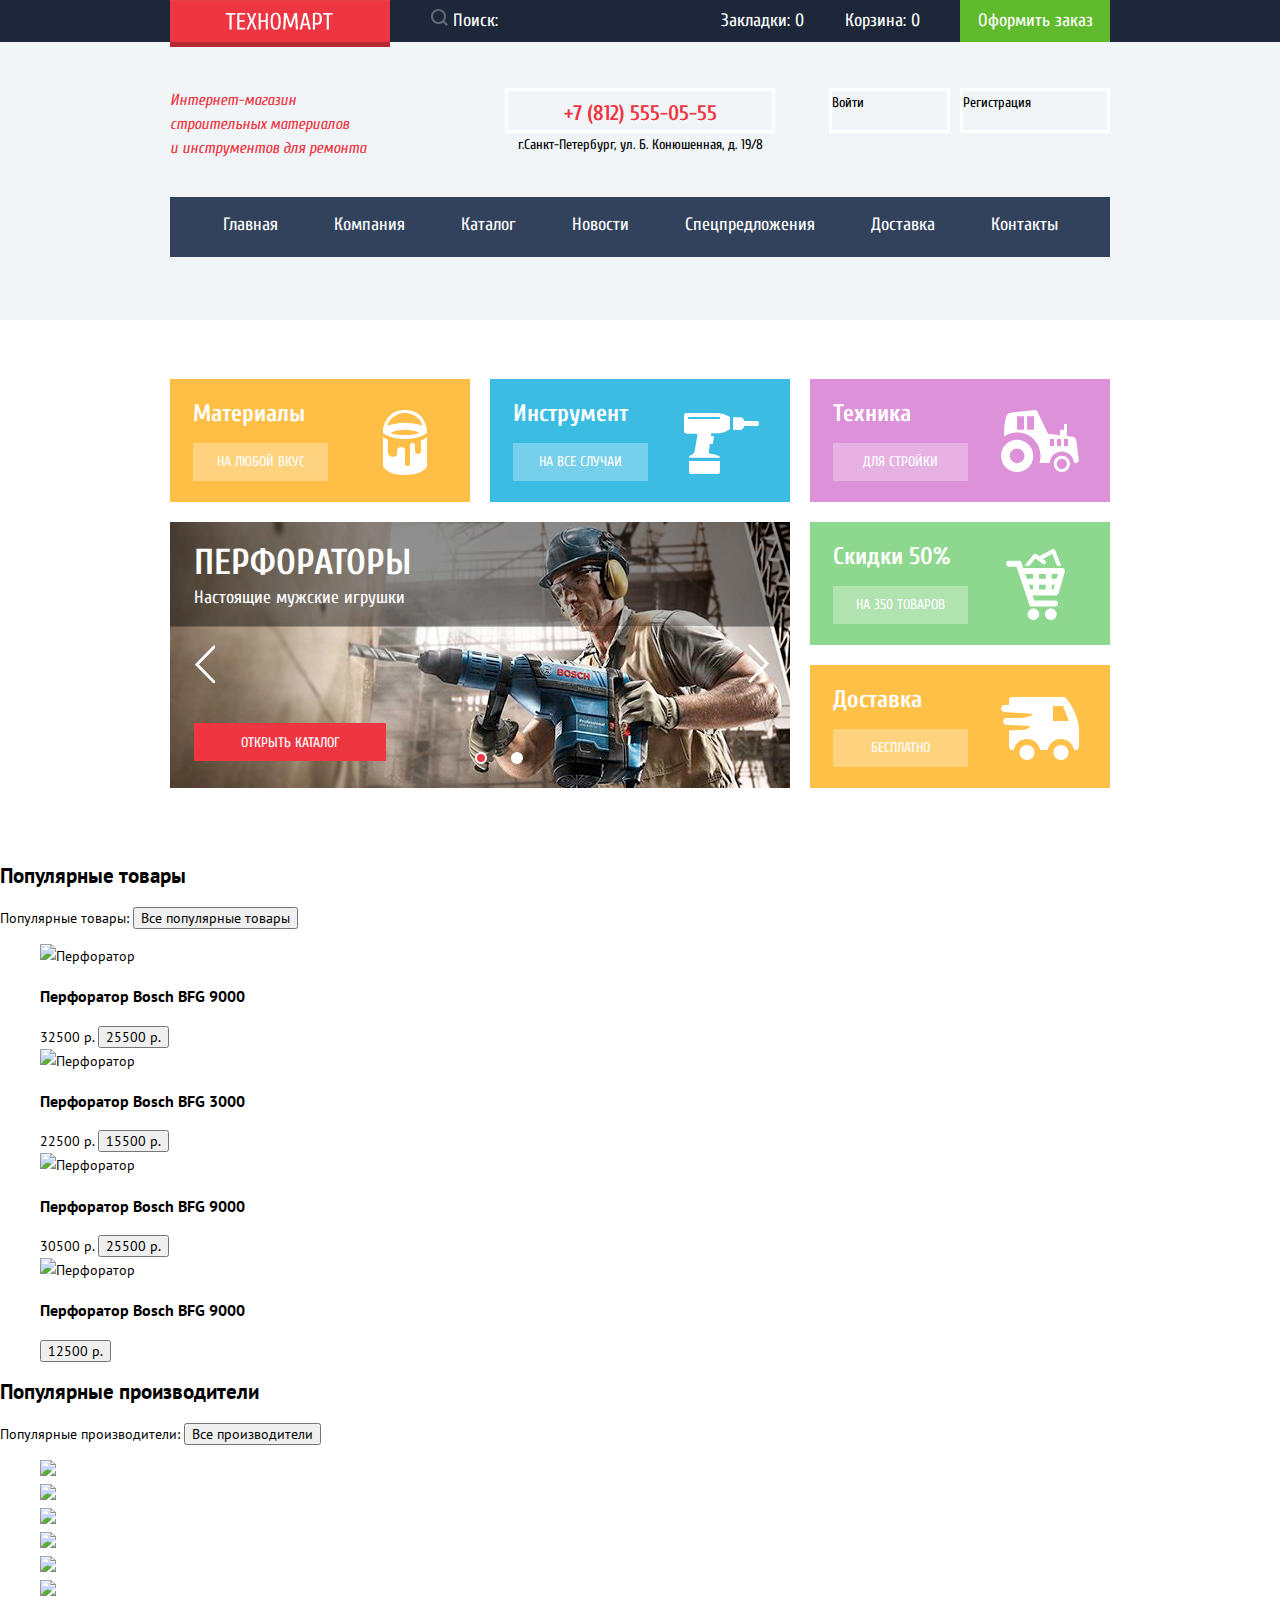
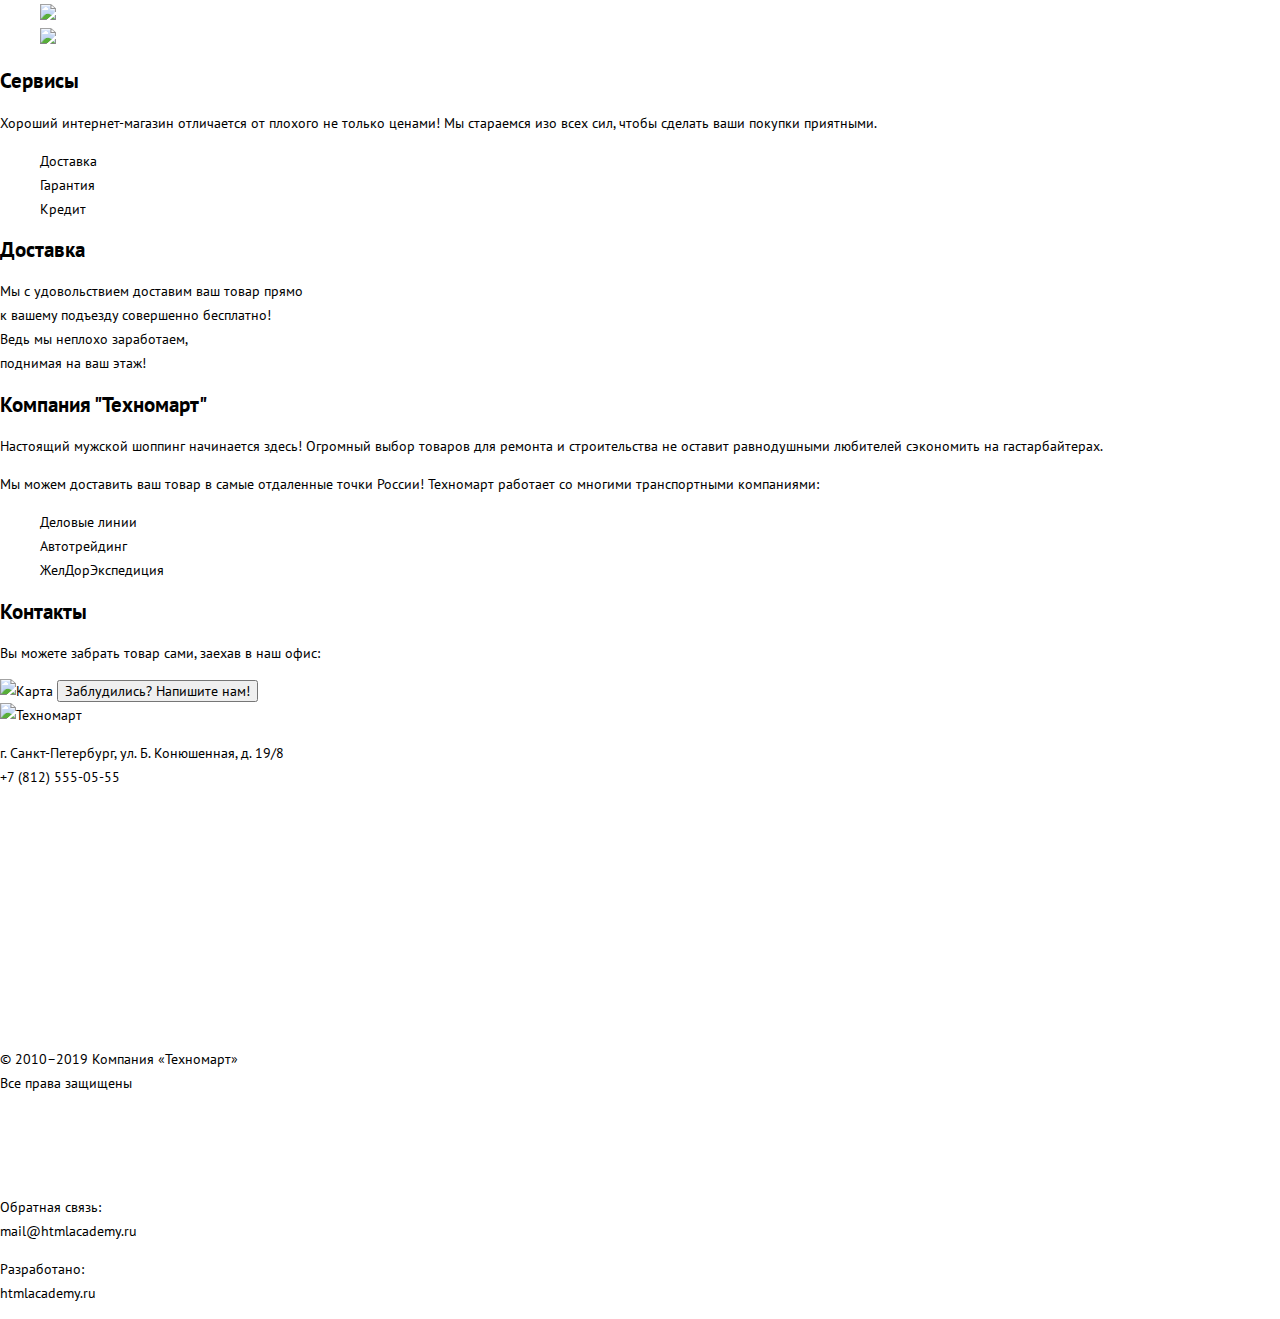
==== index.html @ 679feede "Header + categories prefinished" ====
<!DOCTYPE html>
<html lang="ru">
  <head>
    <meta charset="utf-8">
    <title>HTML Academy: Техномарт</title>
    <link rel="stylesheet"
    href="https://fonts.googleapis.com/css2?family=Cuprum:ital,wght@0,400;0,700;1,400;1,700&display=swap">
  <link rel="stylesheet"
    href="https://fonts.googleapis.com/css2?family=PT+Sans:ital,wght@0,400;0,700;1,400;1,700&display=swap">
    <link rel="stylesheet" href="css/normalize.css">
    <link rel="stylesheet" href="css/style.css">
  </head>
  <body class="page-body">
    <header class="main-header">
      <section class="main-menu">
        <div class="main-menu__content-wrapper">
          <h1 class="visually-hidden">Верхнее меню</h1>
          <a href="#" class="main-menu__logo">
            <img src="img/technomart-logo.png" alt="Логотип Техномарт" width="220">
          </a>
          <form class="main-menu__form">
            <label>
              Поиск:
              <input class="main-menu__search" type="search">
            </label>
          </form>
          <a class="main-menu__bookmarks" href="#">
            Закладки: 0
          </a>
          <a href="#">
            Корзина: 0
          </a>
          <a class="main-menu__order">Оформить заказ</a>
        </div>
      </section>
      <div class="main-header__main-part-container">
        <h1 class="main-header__title">
          Интернет-магазин<br> строительных материалов<br> и инструментов для ремонта
        </h1>
        <div class="main-header__contacts">
          <p class="main-header__tel">
            <span class="main-header__tel-span">+7 (812) 555-05-55</span>
          </p>
          <span class="main-header__adress">
            г.Санкт-Петербург, ул. Б. Конюшенная, д. 19/8
          </span>
        </div>
        <div class="main-header__buttons-container">
          <a class="main-header__login" href="login.ru">Войти</a>
          <a class="main-header__registration" href="registration.ru">Регистрация</a>
        </div>
        <nav class="main-nav">
          <ul class="main-nav__list">
            <li class="main-nav__item">
              <a class="main-nav__link" href="">Главная</a>
            </li>
            <li class="main-nav__item">
              <a class="main-nav__link" href="">Компания</a>
            </li>
            <li class="main-nav__item">
              <a class="main-nav__link" href="">Каталог</a>
            </li>
            <li class="main-nav__item">
              <a class="main-nav__link" href="">Новости</a>
            </li>
            <li class="main-nav__item">
              <a class="main-nav__link" href="">Спецпредложения</a>
            </li>
            <li class="main-nav__item">
              <a class="main-nav__link" href="">Доставка</a>
            </li>
            <li class="main-nav__item">
              <a class="main-nav__link" href="">Контакты</a>
            </li>
          </ul>
        </nav>
      </div>
    </header>

    <main class="page-main">
      <section class="categories">
        <h1 class="visually-hidden">
          Категории продуктов
        </h1>
        <ul class="categories__list">
          <li class="categories__item">
            <span class="categories__type">Материалы</span>
            <a class="categories__link categories__link-1" href="Материалы"><span class="categories__promo-text">На любой вкус</span></a>
          </li>
          <li class="categories__item">
            <span class="categories__type">Инструмент</span>
            <a class="categories__link" href="Материалы">На все случаи</a>
          </li>
          <li class="categories__item">
            <span class="categories__type">Техника</span>
            <a class="categories__link" href="Материалы">для стройки</a>
          </li>
          <li class="categories__item">
            <span class="categories__type">Скидки 50%</span>
            <a class="categories__link" href="Материалы">На 350 товаров</a>
          </li>
          <li class="categories__item">
            <span class="categories__type">Доставка</span>
            <a class="categories__link" href="Материалы">Бесплатно</a>
          </li>
          <li class="categories__slider">
            <input type="radio" name="slides" id="slider1" checked>
            <input type="radio" name="slides" id="slider2">
            <div class="categories__slider-container">
              <div class="categories__slide categories__first-slide">
                <div class="categories__slider-top-wrapper">
                  <h3 class="categories__slider-title">Перфораторы</h3>
                  <span class="categories__slider-description">Настоящие мужские игрушки</span>
                </div>
                <a class="categories__slider-btn" href="catalog.html">Открыть каталог</a>
              </div>
              <div class="categories__slide categories__second-slide">
                <div class="categories__slider-top-wrapper">
                  <h3 class="categories__slider-title">Дрели</h3>
                  <span class="categories__slider-description">Соседям на радость</span>
                </div>
                <a class="categories__slider-btn" href="catalog.html"><span class="categories__slider-btn-text">Открыть каталог</span></a>
              </div>
            </div>

            <div class="categories__slider-control">
              <label for="slider1" class="slider-label"></label>
              <label for="slider2" class="slider-label"></label>
            </div>
            <div class="categories__slider-arrow-next">
              <label for="slider1" class="arrow-right"></label>
              <label for="slider2" class="arrow-right"></label>
            </div>
            <div class="categories__slider-arrow-prev">
              <label for="slider1" class="arrow-left"></label>
              <label for="slider2" class="arrow-left"></label>
            </div>
          </li>
        </ul>
      </section>
      <section class="">
        <h2>Популярные товары</h2>
        <div>
          <span>Популярные товары:</span>
          <button>
            Все популярные товары
          </button>
        </div>
        <ul>
          <li>
            <img src="Перфоратор" alt="Перфоратор" width="184" height="164">
            <h3>Перфоратор Bosch BFG 9000</h3>
            <span>32500 р.</span>
            <button>25500 р.</button>
          </li>
          <li>
            <img src="Перфоратор" alt="Перфоратор" width="184" height="164">
            <h3>Перфоратор Bosch BFG 3000</h3>
            <span>22500 р.</span>
            <button>15500 р.</button>
          </li>
          <li>
            <img src="Перфоратор" alt="Перфоратор" width="184" height="164">
            <h3>Перфоратор Bosch BFG 9000</h3>
            <span>30500 р.</span>
            <button>25500 р.</button>
          </li>
          <li>
            <img src="Перфоратор" alt="Перфоратор" width="184" height="164">
            <h3>Перфоратор Bosch BFG 9000</h3>
            <button>12500 р.</button>
          </li>
        </ul>
      </section>

      <section>
        <h2>Популярные производители</h2>
        <div>
          <span>Популярные производители:</span>
          <button>
            Все производители
          </button>
        </div>
        <ul>
          <li>
            <a href=""><img src="" alt="Бош"></a>
          </li>
          <li>
            <a href=""><img src="" alt="Макита"></a>
          </li>
          <li>
            <a href=""><img src="" alt="ДеВольт"></a>
          </li>
          <li>
            <a href=""><img src="" alt="Интерскол"></a>
          </li>
          <li>
            <a href=""><img src="" alt="Хитачи"></a>
          </li>
          <li>
            <a href=""><img src="" alt="ЭлДжи"></a>
          </li>
          <li>
            <a href=""><img src="" alt="АЕГ"></a>
          </li>
          <li>
            <a href=""><img src="" alt="Метабо"></a>
          </li>
        </ul>
      </section>

      <section>
        <div>
          <h2>Сервисы</h2>
          <p>
            Хороший интернет-магазин отличается от плохого не только ценами! Мы стараемся изо всех сил, чтобы сделать ваши покупки приятными.
          </p>
          <ul>
            <li>
              Доставка
            </li>
            <li>
              Гарантия
            </li>
            <li>
            Кредит
            </li>
          </ul>
        <div>
        <div>
          <h2>Доставка</h2>
          <p>
            Мы с удовольствием доставим ваш товар прямо<br>
            к вашему подъезду совершенно бесплатно!<br>
            Ведь мы неплохо заработаем,<br>
            поднимая на ваш этаж!
          </p>
        </div>
      </section>
      <section>
        <div>
          <h2>
            Компания "Техномарт"
          </h2>
          <p>
            Настоящий мужской шоппинг начинается здесь! Огромный выбор товаров для ремонта и строительства не оставит равнодушными любителей сэкономить на гастарбайтерах.
          </p>
          <p>
            Мы можем доставить ваш товар в самые отдаленные точки России! Техномарт работает со многими транспортными компаниями:
          </p>
          <ul>
            <li>
              Деловые линии
            </li>
            <li>
              Автотрейдинг
            </li>
            <li>
              ЖелДорЭкспедиция
            </li>
          </ul>
        </div>
        <div>
          <h2>Контакты</h2>
          <p>Вы можете забрать товар сами, заехав в наш офис:</p>
          <img src="" alt="Карта">
          <button type="button">Заблудились? Напишите нам!</button>
        </div>
      </section>

    </main>

    <footer>
      <img src="" alt="Техномарт">
      <p>
        г. Санкт-Петербург, ул. Б. Конюшенная, д. 19/8<br>
        +7 (812) 555-05-55
      </p>
      <ul>
        <li>
         <a href="">Компания</a>
        </li>
        <li>
          <a href="">Новости</a>
         </li>
         <li>
          <a href="">Каталог</a>
         </li>
         <li>
          <a href="">Доставка</a>
         </li>
         <li>
          <a href="">Контакты</a>
         </li>
      </ul>
      <ul>
        <li>
          <a href="">Материалы</a>
        </li>
        <li>
          <a href="">Техника</a>
        </li>
        <li>
          <a href="">Инструмент</a>
        </li>
        <li>
          <a href="">Спецпредложения</a>
        </li>
      </ul>
      <p>
        © 2010–2019 Компания «Техномарт»<br>
        Все права защищены
      </p>
      <ul>
        <li>
          <a href="">ВК</a>
        </li>
        <li>
          <a href="">ФБ</a>
        </li>
        <li>
          <a href="">Инст</a>
        </li>
      </ul>
      <p>
        Обратная связь:<br>
        <span>mail@htmlacademy.ru</span>
      </p>
      <p>
        Разработано:<br>
        <span>htmlacademy.ru</span>
      </p>
    </footer>

  </body>
</html>
---- css/style.css ----
/*Variables*/
:root {
--darkblue: #293449;
--blue: #32425C;
--darken-blue: #1D2739;
--special-blue: #3BBCE3;
--special-purple: #DC91D8;

--basic-green: #63A63E;
--lighten-green: #5FBB2D;
--special-green: #8ED78F;
--success: #5FBB2D;

--basic-red: #EE3643;
--error: #BA2732;

--basic-yellow: #FFBF47;
--special-yellow: #FFC047;
--white: #ffffff;
--black: #000000;

--basic-background: #F1F5F7;

}

/*Global*/
body {
  min-width: 940px;
  margin: 0;
  padding: 0;
  font-family: "PT Sans", "Cuprum", Arial, sans-serif;
  font-size: 14px;
  line-height: 24px;
  font-weight: 400;
  color: var(--basic-black);
  background-color: var(--white);
  background-position: top center;
  background-repeat: no-repeat;
}

a {
  text-decoration: none;
  color: var(--white);
}

img {
  max-width: 100%;
  height: auto;
}

li {
  list-style: none;
}

.visually-hidden {
  position: absolute;
  clip: rect(0 0 0 0);
  width: 1px;
  height: 1px;
  margin: -1px;
  }

/* Сетка*/

.main-header {
  height: 320px;
  box-sizing: border-box;
  background-color: var(--basic-background);
  font-family: Cuprum, Arial, sans-serif;
}

.main-menu {
  display:flex;
  flex-direction: row;
  background-color: var(--darken-blue);
  color: var(--white);
  height: 42px;
  line-height: 42px;
  font-weight: normal;
  font-size: 18px;
}

.main-menu__content-wrapper {
  width: 940px;
  margin-left: auto;
  margin-right: auto;
  display: flex;
  flex-direction: row;
  justify-content: space-between;
  outline: #BA2732;
}

.main-menu__search {
  background: none;
  border: none;
  color: var(--white);
}

.main-menu__form:before {
  content: "";
  display: inline-block;
  width: 17px;
  height: 17px;
  background-image: url(../img/search-icon.svg);
  opacity: 30%;

}

.main-menu__order {
  width: 150px;
  box-sizing: border-box;
  background-color: var(--lighten-green);
  text-align: center;
}

.main-header__main-part-container {
  width: 940px;
  margin: 0 auto;
  padding-top: 46px;
  padding-bottom: 60px;
  position: relative;

}

.main-header__title {
  position: absolute;
  margin: 0;
  color: var(--basic-red);
  font-style: italic;
  font-size: 16px;
  font-weight: normal;
}

.main-header__contacts {
  width: 270px;
  margin: 0 auto;
  text-align: center;

}

.main-header__tel {
  border: 3px solid var(--white);
  box-sizing: border-box;
  width: 270px;
  height: 45px;
  margin: 0;
  color: var(--basic-red);
  font-weight: 700;
  line-height: 45px;
  font-size: 21px;

}

.main-header__adress {
  font-size: 14px;
  line-height: 24px;

}

.main-header__buttons-container {
  position: absolute;
  top: 46px;
  right: 0px;
  display: grid;
  gap: 10px;
  grid-template-columns: 121px 150px;
}

.main-header__login {
  width: 121px;
  height: 45px;
  border: 3px solid var(--white);
  box-sizing: border-box;

  color: var(--black);
}

.main-header__registration {
  width: 150px;
  height: 45px;
  box-sizing: border-box;

  color: var(--black);
  border: 3px solid var(--white);
}

.main-nav {
  height: 60px;
  width: 940px;
  margin-top: 40px;
  box-sizing: border-box;
  background-color: var(--blue);
  padding-left: 53px;
  padding-right: 53px;
  padding-top: 16px;
}

.main-nav__list {
  width: 834px;
  display: grid;
  grid-template-columns: repeat(7, 1fr);
  gap: 56px;
  padding: 0;
  margin: 0;
}

.main-nav__item {
  padding: 0;
  margin: 0;
}

.main-nav__link {
  font-size: 18px;
  line-height: 24px;
  padding: 0;
  margin: 0;
}

.categories {
  margin: 0;
  padding-top: 59px;
  padding-bottom: 59px;
  padding-left: 0;
}

.categories__list {
  width: 940px;
  margin:0 auto;
  padding-left: 0;
  display: grid;
  grid-template-columns: 300px 300px 300px;
  grid-template-rows: 123px 123px 123px;
  gap: 20px;
  font-family: Cuprum;
  color: var(--white);
}

.categories__item {
  width: 300px;
  height: 123px;
  background-color: #63A63E;
  position: relative;
}

.categories__item:first-child {
  background-color: var(--basic-yellow);
}

.categories__item:first-child::before {
  content: url(../img/icon-1.svg);
  position: absolute;
  right: 43px;
  top: 31px;
}

.categories__item:nth-child(2) {
  background-color: var(--special-blue);
}

.categories__item:nth-child(2)::before {
  content: url(../img/icon-2.svg);
  position: absolute;
  right: 31px;
  top: 34px;
}

.categories__item:nth-child(3) {
  background-color: var(--special-purple);
}

.categories__item:nth-child(3)::before {
  content: url(../img/icon-3.svg);
  position: absolute;
  right: 31px;
  top: 31px;
}

.categories__item:nth-child(4) {
  background-color: var(--special-green);
}

.categories__item:nth-child(4)::before {
  content: url(../img/icon-4.svg);
  position: absolute;
  right: 45px;
  top: 26px;
}

.categories__item:nth-child(5) {
  background-color: var(--special-yellow);
}

.categories__item:nth-child(5)::before {
  content: url(../img/icon-5.svg);
  position: absolute;
  right: 31px;
  top: 32px;
}

.categories__type {
  position: absolute;
  top: 20px;
  left: 23px;
  font-weight: 700;
  line-height: 30px;
  font-size: 24px;
}


.categories__link {
  width: 135px;
  height: 38px;
  position: absolute;
  top: 64px;
  left: 23px;
  box-sizing: border-box;
  padding-top: 10px;
  text-transform: uppercase;
  line-height: 18px;
  font-size: 14px;
  text-align: center;
  background-color: rgba(255, 255, 255, 0.3);

}

.categories__slider {
  grid-row: 2 / 4;
  grid-column: 1 / 3;
  position: relative;
}

.categories__slider-container {
  height: 100%;
  position: relative;
}

.categories__slider input {
  display: none;
}

.categories__slide {
  position: absolute;
  width: 100%;
  height: 100%;
  z-index: 0;
  display: none;
}

.categories__first-slide {
  background-image: url('../img/perforator-bg.jpg');
  height: 100%;
}

.categories__second-slide {
  background-image: url('../img/drill-bg.jpg');
}

.categories__slider-top-wrapper {
  background-color: rgba(0, 0, 0, 0.25);
  box-sizing: border-box;
  padding-top: 23px;
  padding-left: 24px;
  height: 104px;
}

.categories__slider-title {
  line-height: 36px;
  font-size: 36px;
  margin: 0 0 5px 0;
  text-transform: uppercase;
}

.categories__slider-description {
  line-height: 24px;
  font-size: 18px;
}

.categories__slider-btn {
  display: block;
  box-sizing: border-box;
  margin-top: 97px;
  margin-left:24px;
  width: 192px;
  height: 38px;
  background-color: var(--basic-red);
  padding-top: 11px;
  text-transform: uppercase;
  line-height: 18px;
  font-size: 14px;
  text-align: center;
}



/* Делаю переключатель слайдера */
.categories__slider-arrow-next {
  width: 21px;
  height: 39px;
  position: absolute;
  right: 21px;
  bottom: 105px;
}

.arrow-right {
  position: absolute;
  width: 21px;
  height: 39px;
  background-image: url('../img/Shaperight.svg');
  display: none;
}




.categories__slider-arrow-prev {
  width: 21px;
  height: 39px;
  position: absolute;
  left: 24px;
  bottom: 105px;
}

.arrow-left {
  position: absolute;
  width: 21px;
  height: 39px;
  background-image: url('../img/Shapeleft.svg');
  display: none;
}

.categories__slider-control {
  position: absolute;
  top: 220px;
  left: 295px;
}

.slider-label {
  cursor: pointer;
  display: inline-block;
  height: 8px;
  margin: 10px;
  position: relative;
  width: 8px;
  border-radius: 50%;
  border: 2px solid white;
  background: var(--white);
}

#slider1:checked ~ .categories__slider-arrow-next label:nth-of-type(2),
#slider2:checked ~ .categories__slider-arrow-next label:nth-of-type(1) {
  display: block;
}

#slider1:checked ~ .categories__slider-arrow-prev label:nth-of-type(2),
#slider2:checked ~ .categories__slider-arrow-prev label:nth-of-type(1) {
  display: block;
}

#slider1:checked ~ .categories__slider-container .categories__slide:nth-of-type(1),
#slider2:checked ~ .categories__slider-container .categories__slide:nth-of-type(2) {
  display: block;
}

#slider1:checked ~ .categories__slider-control label:nth-of-type(1),
#slider2:checked ~ .categories__slider-control label:nth-of-type(2) {
  background: var(--basic-red);
}
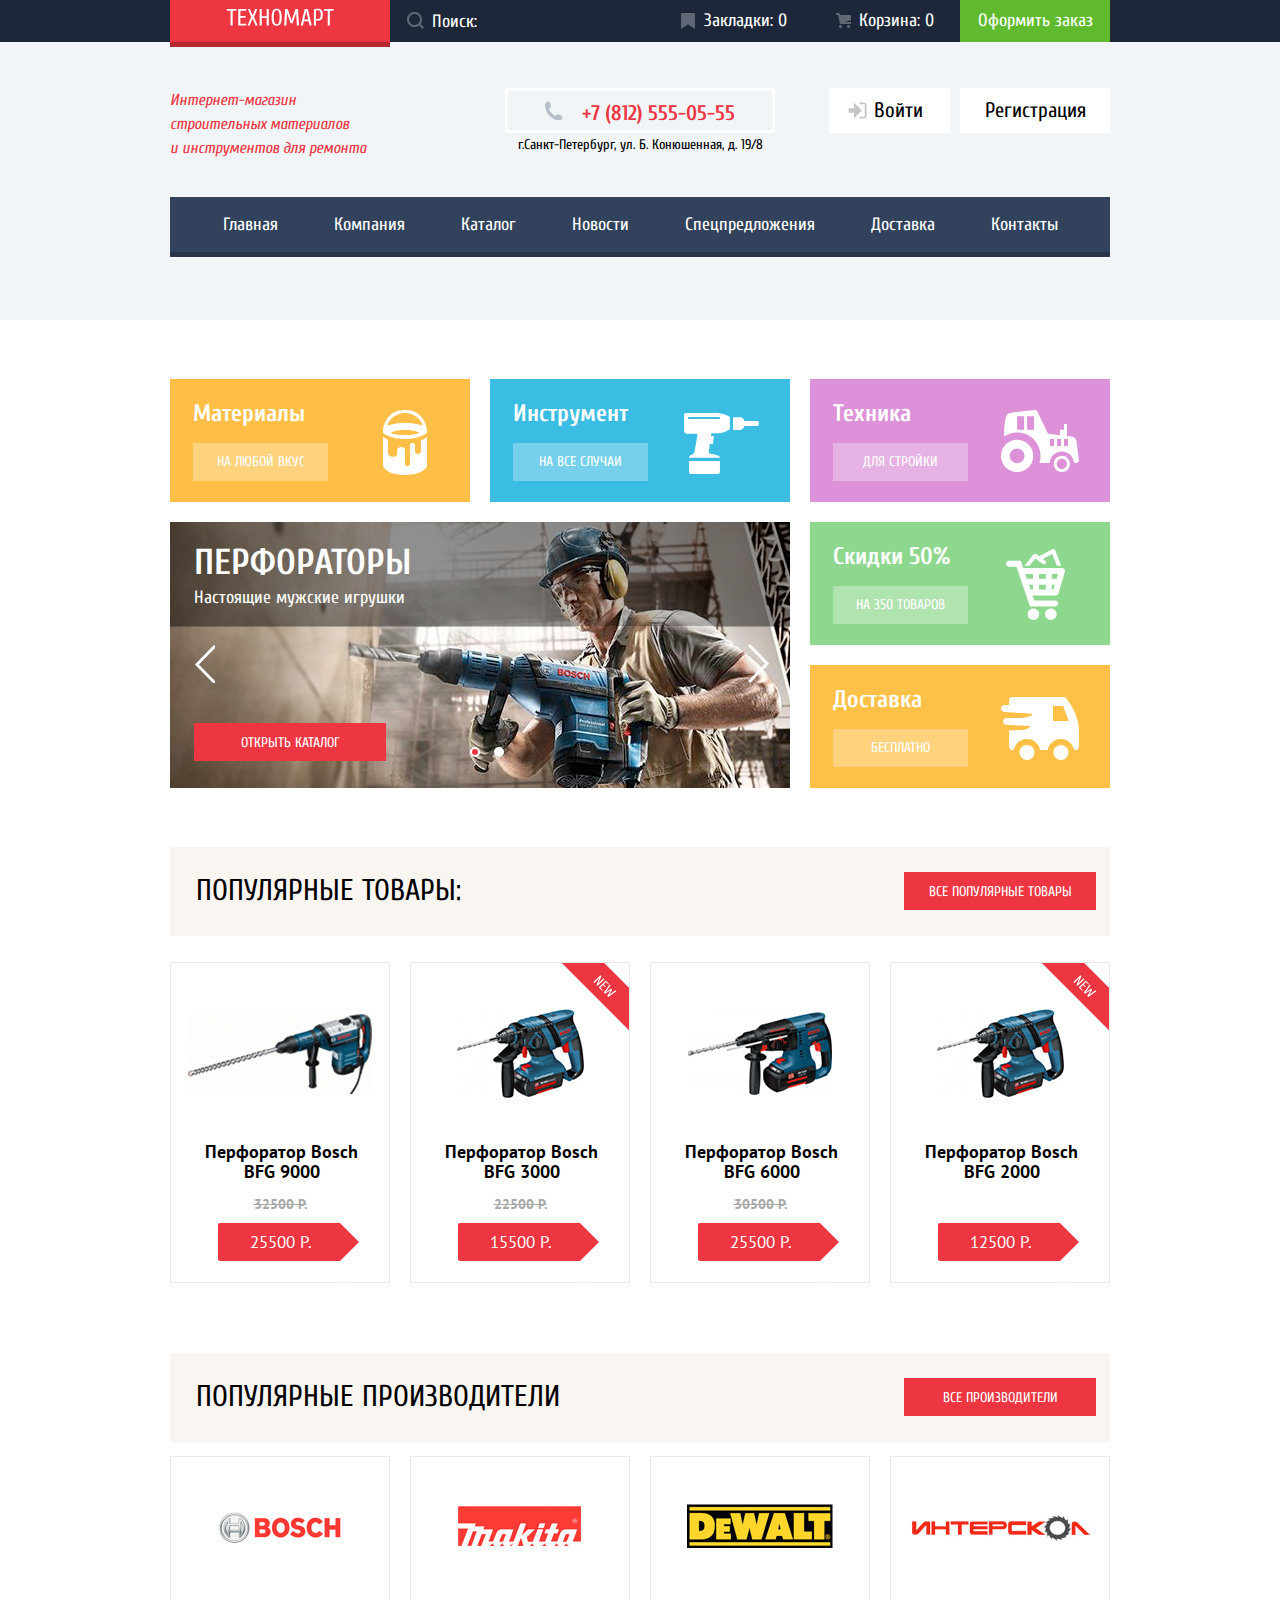
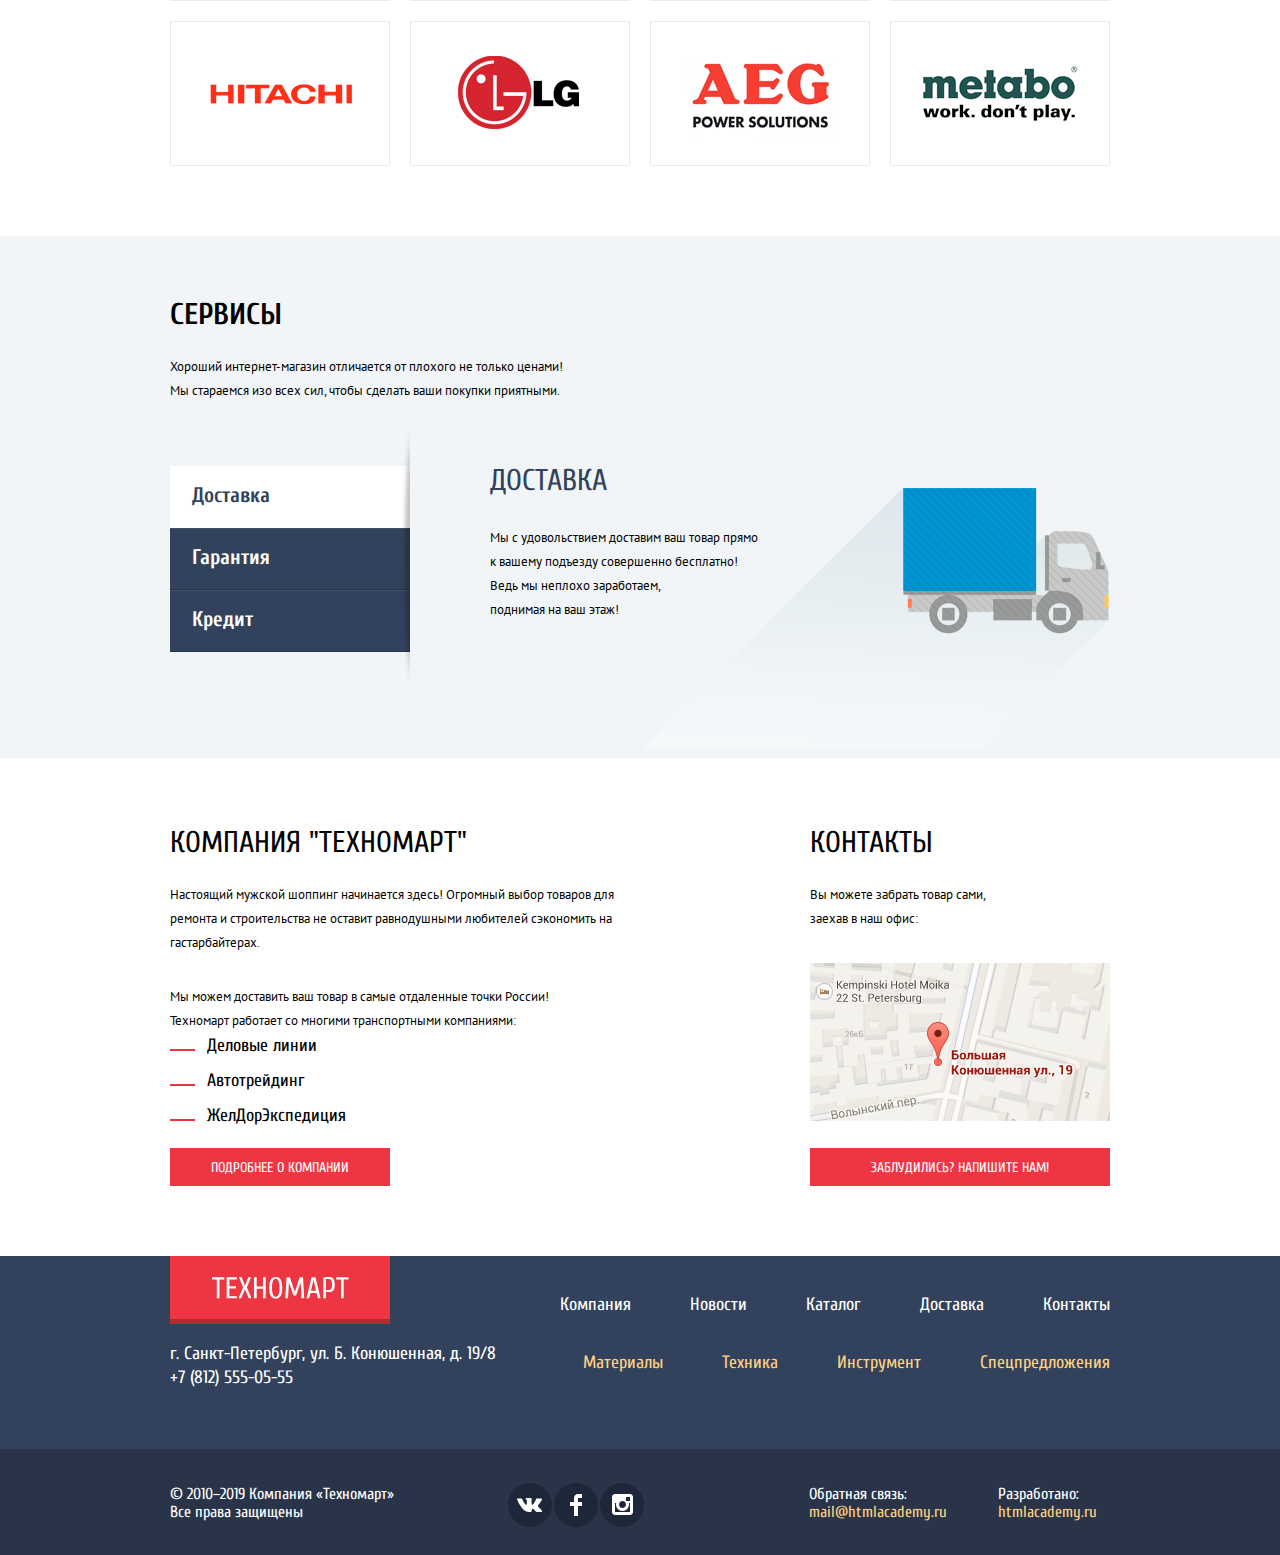
==== commit 2c4fa750: "Закончил первую версию сайт" ====
--- a/index.html
+++ b/index.html
@@ -16,21 +16,21 @@
         <div class="main-menu__content-wrapper">
           <h1 class="visually-hidden">Верхнее меню</h1>
           <a href="#" class="main-menu__logo">
-            <img src="img/technomart-logo.png" alt="Логотип Техномарт" width="220">
+            <img src="img/technomart-logo.svg" alt="Логотип Техномарт" width="108" height="18">
           </a>
           <form class="main-menu__form">
-            <label>
-              Поиск:
-              <input class="main-menu__search" type="search">
-            </label>
+              <input class="main-menu__search" type="search" placeholder="Поиск:">
+              <svg class="main-menu__search-icon" width="17" height="17" viewBox="0 0 17 17" fill="none" xmlns="http://www.w3.org/2000/svg">
+                <path fill-rule="evenodd" clip-rule="evenodd" d="M13.458 12.044L17 15.586L15.586 17L12.044 13.458C10.782 14.421 9.21 15 7.5 15C3.35786 15 0 11.6421 0 7.5C0 3.35786 3.35786 0 7.5 0C11.6421 0 15 3.35786 15 7.5C15.0001 9.14309 14.4581 10.7403 13.458 12.044ZM7.5 2C4.467 2 2 4.467 2 7.5C2.00331 10.5362 4.4638 12.9967 7.5 13C10.532 13 13 10.532 13 7.5C13 4.467 10.532 2 7.5 2Z" fill="currentColor"/>
+              </svg>
           </form>
           <a class="main-menu__bookmarks" href="#">
-            Закладки: 0
-          </a>
-          <a href="#">
-            Корзина: 0
-          </a>
-          <a class="main-menu__order">Оформить заказ</a>
+            Закладки: <span>0</span>
+          </a>
+          <a class="main-menu__cart" href="#">
+            Корзина: <span>0</span>
+          </a>
+          <a class="main-menu__order" href="#"><span>Оформить заказ</span></a>
         </div>
       </section>
       <div class="main-header__main-part-container">
@@ -46,7 +46,15 @@
           </span>
         </div>
         <div class="main-header__buttons-container">
-          <a class="main-header__login" href="login.ru">Войти</a>
+
+
+          <a class="main-header__login" href="login.ru">
+            <svg class="main-header__login-icon" width="20" height="18" viewBox="0 0 20 18" fill="none" xmlns="http://www.w3.org/2000/svg">
+              <path d="M14.1667 9L5.71429 0.5V6.5H0V11.5H5.71429V17.5L14.1667 9Z" fill="currentColor"/>
+              <path d="M16.1771 15.51H11.3895V17.5H16.1771C18.2514 17.5 19.0381 15.69 19.0619 14.474V3.528C19.0381 2.311 18.2514 0.5 16.1771 0.5H11.3895V2.49H16.1771C16.9762 2.49 17.1219 3.171 17.1391 3.547V14.451C17.1229 14.827 16.9762 15.51 16.1771 15.51Z" fill="currentColor"/>
+            </svg>
+            Войти
+          </a>
           <a class="main-header__registration" href="registration.ru">Регистрация</a>
         </div>
         <nav class="main-nav">
@@ -89,19 +97,19 @@
           </li>
           <li class="categories__item">
             <span class="categories__type">Инструмент</span>
-            <a class="categories__link" href="Материалы">На все случаи</a>
+            <a class="categories__link" href="Материалы"><span class="categories__promo-text">На все случаи</span></a>
           </li>
           <li class="categories__item">
             <span class="categories__type">Техника</span>
-            <a class="categories__link" href="Материалы">для стройки</a>
+            <a class="categories__link" href="Материалы"><span class="categories__promo-text">для стройки</span></a>
           </li>
           <li class="categories__item">
             <span class="categories__type">Скидки 50%</span>
-            <a class="categories__link" href="Материалы">На 350 товаров</a>
+            <a class="categories__link" href="Материалы"><span class="categories__promo-text">На 350 товаров</span></a>
           </li>
           <li class="categories__item">
             <span class="categories__type">Доставка</span>
-            <a class="categories__link" href="Материалы">Бесплатно</a>
+            <a class="categories__link" href="Материалы"><span class="categories__promo-text">Бесплатно</span></a>
           </li>
           <li class="categories__slider">
             <input type="radio" name="slides" id="slider1" checked>
@@ -112,14 +120,14 @@
                   <h3 class="categories__slider-title">Перфораторы</h3>
                   <span class="categories__slider-description">Настоящие мужские игрушки</span>
                 </div>
-                <a class="categories__slider-btn" href="catalog.html">Открыть каталог</a>
+                <a class="categories__slider-btn link-button" href="catalog.html">Открыть каталог</a>
               </div>
               <div class="categories__slide categories__second-slide">
                 <div class="categories__slider-top-wrapper">
                   <h3 class="categories__slider-title">Дрели</h3>
                   <span class="categories__slider-description">Соседям на радость</span>
                 </div>
-                <a class="categories__slider-btn" href="catalog.html"><span class="categories__slider-btn-text">Открыть каталог</span></a>
+                <a class="categories__slider-btn link-button" href="catalog.html"><span class="categories__slider-btn-text">Открыть каталог</span></a>
               </div>
             </div>
 
@@ -138,199 +146,329 @@
           </li>
         </ul>
       </section>
-      <section class="">
-        <h2>Популярные товары</h2>
-        <div>
-          <span>Популярные товары:</span>
-          <button>
-            Все популярные товары
-          </button>
-        </div>
-        <ul>
-          <li>
-            <img src="Перфоратор" alt="Перфоратор" width="184" height="164">
-            <h3>Перфоратор Bosch BFG 9000</h3>
-            <span>32500 р.</span>
-            <button>25500 р.</button>
-          </li>
-          <li>
-            <img src="Перфоратор" alt="Перфоратор" width="184" height="164">
-            <h3>Перфоратор Bosch BFG 3000</h3>
-            <span>22500 р.</span>
-            <button>15500 р.</button>
-          </li>
-          <li>
-            <img src="Перфоратор" alt="Перфоратор" width="184" height="164">
-            <h3>Перфоратор Bosch BFG 9000</h3>
-            <span>30500 р.</span>
-            <button>25500 р.</button>
-          </li>
-          <li>
-            <img src="Перфоратор" alt="Перфоратор" width="184" height="164">
-            <h3>Перфоратор Bosch BFG 9000</h3>
-            <button>12500 р.</button>
+      <section class="goods popular">
+        <div class="goods__title popular__title">
+          <h2 class="goods__title-description popular__title-description">Популярные товары:</h2>
+          <a class="goods__link popular__link link-button" href="#">
+            <span>Все популярные товары</span>
+          </a>
+        </div>
+        <ul class="goods__list">
+          <li class="product-card">
+            <div class="product-card__image-container">
+              <img class="product-card__image" src="img/Objectbosch bfg9000.png" alt="Перфоратор" width="184" height="164">
+            </div>
+            <div class="product-card__buttons">
+              <ul class="product-card__buttons-list">
+                <li class="product-card__button-purchase">
+                  <a class="product-card__button-link" href=""><span>Купить</span></a>
+                </li>
+                <li class="product-card__button-mark">
+                  <a class="product-card__button-link" href=""><span>В закладки</span></a>
+                </li>
+              </ul>
+            </div>
+            <h3 class="product-card__title">Перфоратор Bosch<br> BFG 9000</h3>
+            <p class="product-card__old-price">32500 р.</p>
+            <a class="product-card__link" href="#">25500 р.</a>
+          </li>
+          <li class="product-card product-card--new">
+            <div class="product-card__image-container">
+              <img class="product-card__image" src="img/ObjectBFG3000.png" alt="Перфоратор" width="127" height="112">
+            </div>
+            <div class="product-card__buttons">
+              <ul class="product-card__buttons-list">
+                <li class="product-card__button-purchase">
+                  <a class="product-card__button-link" href=""><span>Купить</span></a>
+                </li>
+                <li class="product-card__button-mark">
+                  <a class="product-card__button-link" href=""><span>В закладки</span></a>
+                </li>
+              </ul>
+            </div>
+            <h3 class="product-card__title">Перфоратор Bosch<br> BFG 3000</h3>
+            <p class="product-card__old-price">22500 р.</p>
+            <a class="product-card__link" href="#">15500 р.</a>
+          </li>
+          <li class="product-card">
+            <div class="product-card__image-container">
+              <img class="product-card__image" src="img/ObjectBFG6000.png" alt="Перфоратор" width="144" height="128">
+            </div>
+            <div class="product-card__buttons">
+              <ul class="product-card__buttons-list">
+                <li class="product-card__button-purchase">
+                  <a class="product-card__button-link" href=""><span>Купить</span></a>
+                </li>
+                <li class="product-card__button-mark">
+                  <a class="product-card__button-link" href=""><span>В закладки</span></a>
+                </li>
+              </ul>
+            </div>
+            <h3 class="product-card__title">Перфоратор Bosch<br> BFG 6000</h3>
+            <p class="product-card__old-price">30500 р.</p>
+            <a class="product-card__link" href="#">25500 р.</a>
+          </li>
+          <li class="product-card product-card--new">
+            <div class="product-card__image-container">
+              <img class="product-card__image" src="img/ObjectBFG2000.png" alt="Перфоратор" width="127" height="112">
+            </div>
+            <div class="product-card__buttons">
+              <ul class="product-card__buttons-list">
+                <li class="product-card__button-purchase">
+                  <a class="product-card__button-link" href=""><span>Купить</span></a>
+                </li>
+                <li class="product-card__button-mark">
+                  <a class="product-card__button-link" href=""><span>В закладки</span></a>
+                </li>
+              </ul>
+            </div>
+            <h3 class="product-card__title">Перфоратор Bosch<br> BFG 2000</h3>
+            <a class="product-card__link" href="#">12500 р.</a>
           </li>
         </ul>
       </section>
 
-      <section>
-        <h2>Популярные производители</h2>
-        <div>
-          <span>Популярные производители:</span>
-          <button>
+      <section class="popular producer">
+        <div class="popular__title producer__title">
+          <h2 class="popular__title-description producer__title-description">Популярные производители</h2>
+          <a class="link-button popular__link producer__title-link">
             Все производители
-          </button>
-        </div>
-        <ul>
-          <li>
-            <a href=""><img src="" alt="Бош"></a>
-          </li>
-          <li>
-            <a href=""><img src="" alt="Макита"></a>
-          </li>
-          <li>
-            <a href=""><img src="" alt="ДеВольт"></a>
-          </li>
-          <li>
-            <a href=""><img src="" alt="Интерскол"></a>
-          </li>
-          <li>
-            <a href=""><img src="" alt="Хитачи"></a>
-          </li>
-          <li>
-            <a href=""><img src="" alt="ЭлДжи"></a>
-          </li>
-          <li>
-            <a href=""><img src="" alt="АЕГ"></a>
-          </li>
-          <li>
-            <a href=""><img src="" alt="Метабо"></a>
+          </a>
+        </div>
+        <ul class="producer__list">
+          <li class="producer__item">
+            <a href=""><img src="img/BOSCH-logo.png" width="220" height="145" alt="Бош"></a>
+          </li>
+          <li class="producer__item">
+            <a href=""><img src="img/makita-logo.png" alt="Макита"></a>
+          </li>
+          <li class="producer__item">
+            <a href=""><img src="img/dewalt-logo.png" alt="ДеВольт"></a>
+          </li>
+          <li class="producer__item">
+            <a href=""><img src="img/interskol-logo.png" alt="Интерскол"></a>
+          </li>
+          <li class="producer__item">
+            <a href=""><img src="img/hitachi-logo.png" alt="Хитачи"></a>
+          </li>
+          <li class="producer__item">
+            <a href=""><img src="img/lg-logo.png" alt="ЭлДжи"></a>
+          </li>
+          <li class="producer__item">
+            <a href=""><img src="img/aeg-logo.png" alt="АЕГ"></a>
+          </li>
+          <li class="producer__item">
+            <a href=""><img src="img/metabo-logo.png" alt="Метабо"></a>
           </li>
         </ul>
       </section>
 
-      <section>
-        <div>
-          <h2>Сервисы</h2>
-          <p>
-            Хороший интернет-магазин отличается от плохого не только ценами! Мы стараемся изо всех сил, чтобы сделать ваши покупки приятными.
+      <section class="services">
+        <div class="services__container">
+          <h2 class="services__title">Сервисы</h2>
+          <p class="services__title-description">
+            Хороший интернет-магазин отличается от плохого не только ценами!<br> Мы стараемся изо всех сил, чтобы сделать ваши покупки приятными.
           </p>
-          <ul>
-            <li>
-              Доставка
-            </li>
-            <li>
-              Гарантия
-            </li>
-            <li>
-            Кредит
-            </li>
-          </ul>
-        <div>
-        <div>
-          <h2>Доставка</h2>
-          <p>
-            Мы с удовольствием доставим ваш товар прямо<br>
-            к вашему подъезду совершенно бесплатно!<br>
-            Ведь мы неплохо заработаем,<br>
-            поднимая на ваш этаж!
-          </p>
-        </div>
-      </section>
-      <section>
-        <div>
-          <h2>
+          <div class="services__slider">
+            <input type="radio" name="service-slides" id="service-slide1" checked>
+            <input type="radio" name="service-slides" id="service-slide2">
+            <input type="radio" name="service-slides" id="service-slide3">
+
+            <div class="services__slider-container">
+              <div class="services__slide services__slide--delivery">
+                <h2 class="services__slide-title">Доставка</h2>
+                <p class="services__slide-description">
+                  Мы с удовольствием доставим ваш товар прямо<br>
+                  к вашему подъезду совершенно бесплатно!<br>
+                  Ведь мы неплохо заработаем,<br>
+                  поднимая на ваш этаж!
+                </p>
+              </div>
+              <div class="services__slide services__slide--warranty">
+                <h2 class="services__slide-title">Гарантия</h2>
+                <p class="services__slide-description">
+                  Если купленный у нас товар поломается или заискрит,<br>а также в случае пожара, спровоцированного его <br>возгоранием, вы всегда можете быть уверены в нашей <br>гарантии. Мы обменяем сгоревший товар на новый. <br>Дом уж восстановите как-нибудь сами.
+                </p>
+              </div>
+              <div class="services__slide services__slide--credit">
+                <h2 class="services__slide-title">Кредит</h2>
+                <p class="services__slide-description">
+                  Залезть в долговую яму стало проще!<br>Кредитные консультанты придут вам на помощь.
+                </p>
+                <a class="services__credit-link link-button" href="#">Отправить заявку</a>
+              </div>
+            </div>
+            <div class="services__slider-control">
+              <label class="services__label" for="service-slide1">Доставка</label>
+              <label class="services__label" for="service-slide2">Гарантия</label>
+              <label class="services__label" for="service-slide3">Кредит</label>
+            </div>
+
+          </div>
+
+        </div>
+      </section>
+      <section class="company">
+        <div class="column-left">
+          <h2 class="company__title">
             Компания "Техномарт"
           </h2>
-          <p>
+          <p class="company__feature-text">
             Настоящий мужской шоппинг начинается здесь! Огромный выбор товаров для ремонта и строительства не оставит равнодушными любителей сэкономить на гастарбайтерах.
           </p>
-          <p>
-            Мы можем доставить ваш товар в самые отдаленные точки России! Техномарт работает со многими транспортными компаниями:
+          <p class="company__feature-text company__feature-text--add-margin">
+            Мы можем доставить ваш товар в самые отдаленные точки России!<br>Техномарт работает со многими транспортными компаниями:
           </p>
-          <ul>
-            <li>
+          <ul class="company__list">
+            <li class="company__item">
               Деловые линии
             </li>
-            <li>
+            <li class="company__item">
               Автотрейдинг
             </li>
-            <li>
+            <li class="company__item">
               ЖелДорЭкспедиция
             </li>
           </ul>
-        </div>
-        <div>
-          <h2>Контакты</h2>
-          <p>Вы можете забрать товар сами, заехав в наш офис:</p>
-          <img src="" alt="Карта">
-          <button type="button">Заблудились? Напишите нам!</button>
+          <a class="link-button company__more" href="#">Подробнее о компании</a>
+        </div>
+        <div class="column-right">
+          <h2 class="company__title">Контакты</h2>
+          <p class="company__feature-text">Вы можете забрать товар сами,<br>заехав в наш офис:</p>
+          <a href="" class="company__map-link">
+            <img class="company__map" src="img/map.png" width="300" height="158" alt="Карта">
+          </a>
+          <a class="link-button company__email" href="">Заблудились? Напишите нам!</a>
         </div>
       </section>
 
     </main>
 
-    <footer>
-      <img src="" alt="Техномарт">
-      <p>
-        г. Санкт-Петербург, ул. Б. Конюшенная, д. 19/8<br>
-        +7 (812) 555-05-55
-      </p>
-      <ul>
-        <li>
-         <a href="">Компания</a>
-        </li>
-        <li>
-          <a href="">Новости</a>
-         </li>
-         <li>
-          <a href="">Каталог</a>
-         </li>
-         <li>
-          <a href="">Доставка</a>
-         </li>
-         <li>
-          <a href="">Контакты</a>
-         </li>
-      </ul>
-      <ul>
-        <li>
-          <a href="">Материалы</a>
-        </li>
-        <li>
-          <a href="">Техника</a>
-        </li>
-        <li>
-          <a href="">Инструмент</a>
-        </li>
-        <li>
-          <a href="">Спецпредложения</a>
-        </li>
-      </ul>
-      <p>
-        © 2010–2019 Компания «Техномарт»<br>
-        Все права защищены
-      </p>
-      <ul>
-        <li>
-          <a href="">ВК</a>
-        </li>
-        <li>
-          <a href="">ФБ</a>
-        </li>
-        <li>
-          <a href="">Инст</a>
-        </li>
-      </ul>
-      <p>
-        Обратная связь:<br>
-        <span>mail@htmlacademy.ru</span>
-      </p>
-      <p>
-        Разработано:<br>
-        <span>htmlacademy.ru</span>
-      </p>
+    <footer class="footer">
+      <div class="footer__top-row">
+        <div class="footer__container footer__container--top">
+          <div class="left-col">
+            <a class="footer__logo" href="index.html" class="main-menu__logo">
+              <img src="img/technomart-logo.svg" width="138" height="23" alt="Логотип Техномарт">
+            </a>
+            <p class="footer__adress">
+              г. Санкт-Петербург, ул. Б. Конюшенная, д. 19/8<br>
+              +7 (812) 555-05-55
+            </p>
+          </div>
+          <div class="right-col">
+            <ul class="footer__nav">
+              <li class="footer__nav-item">
+              <a href="">Компания</a>
+              </li>
+              <li class="footer__nav-item">
+                <a href="">Новости</a>
+              </li>
+              <li class="footer__nav-item">
+                <a href="">Каталог</a>
+              </li>
+              <li class="footer__nav-item">
+                <a href="">Доставка</a>
+              </li>
+              <li class="footer__nav-item">
+                <a href="">Контакты</a>
+              </li>
+            </ul>
+            <ul class="footer__nav">
+              <li class="footer__nav-item footer__nav-item--gold">
+                <a href="">Материалы</a>
+              </li>
+              <li class="footer__nav-item footer__nav-item--gold">
+                <a href="">Техника</a>
+              </li>
+              <li class="footer__nav-item footer__nav-item--gold">
+                <a href="">Инструмент</a>
+              </li>
+              <li class="footer__nav-item footer__nav-item--gold">
+                <a href="">Спецпредложения</a>
+              </li>
+            </ul>
+          </div>
+        </div>
+      </div>
+      <div class="footer__bottom-row">
+        <div class="footer__container footer__container--bottom">
+          <p class="footer__all-rights">
+            © 2010–2019 Компания «Техномарт»<br>
+            Все права защищены
+          </p>
+          <ul class="footer__social-list">
+            <li class="footer__social-item">
+              <a class="footer__social-link" href="">
+                <svg width="26" height="15" viewBox="0 0 26 15" fill="none" xmlns="http://www.w3.org/2000/svg">
+                  <path d="M15.5403 11.7281C16.4609 11.4384 17.6396 13.6406 18.8943 14.4834C19.8361 15.1219 20.5573 14.9841 20.5573 14.9841L23.9017 14.9372C23.9017 14.9372 25.6495 14.8322 24.8233 13.4803C24.7549 13.3678 24.3389 12.4781 22.334 10.6472C20.2376 8.73186 20.5217 9.04218 23.0456 5.73093C24.5835 3.71249 25.1988 2.47968 25.0062 1.95468C24.8213 1.44936 23.6918 1.58061 23.6918 1.58061L19.9237 1.60593C19.5568 1.60686 19.2458 1.71749 19.1042 2.08874C19.1013 2.09249 18.5062 3.65061 17.7127 4.9753C16.0362 7.77749 15.367 7.92655 15.0896 7.75124C14.4531 7.3453 14.6139 6.1228 14.6139 5.25374C14.6139 2.5378 15.0299 1.4053 13.7993 1.1128C13.3881 1.0153 13.0876 0.951552 12.039 0.942177C10.6985 0.922489 9.5603 0.942177 8.91511 1.25061C8.4866 1.45968 8.15822 1.91811 8.35756 1.94436C8.60793 1.97718 9.16934 2.09436 9.46978 2.49374C9.85593 3.01124 9.84437 4.17093 9.84437 4.17093C9.84437 4.17093 10.0649 7.36874 9.32437 7.7653C8.81593 8.03718 8.12067 7.48218 6.62519 4.9378C5.86156 3.63655 5.28474 2.19843 5.28474 2.19843C5.28474 2.19843 5.17304 1.93124 4.97082 1.78499C4.73008 1.61155 4.39304 1.55624 4.39304 1.55624L0.816594 1.57874C0.816594 1.57874 0.279261 1.59374 0.0818532 1.82436C-0.0934061 2.02874 0.0674088 2.45061 0.0674088 2.45061C0.0674088 2.45061 2.86867 8.90155 6.04067 12.1509C8.94882 15.1341 12.2537 14.9362 12.2537 14.9362H13.7511C13.7511 14.9362 14.2027 14.8856 14.4339 14.6437C14.6496 14.4187 14.6399 13.9959 14.6399 13.9959C14.6399 13.9959 14.6101 12.0187 15.5403 11.7281Z" fill="white"/>
+                </svg>
+              </a>
+            </li>
+            <li class="footer__social-item">
+              <a class="footer__social-link" href="">
+                <svg width="12" height="22" viewBox="0 0 12 22" fill="none" xmlns="http://www.w3.org/2000/svg">
+                  <path d="M12 4V0H8C5.79086 0 4 1.79086 4 4V8H0V12H4V22H8V12H12V8H8V4H12Z" fill="white"/>
+                </svg>
+              </a>
+            </li>
+            <li class="footer__social-item">
+              <a class="footer__social-link" href="">
+                <svg width="21" height="21" viewBox="0 0 21 21" fill="none" xmlns="http://www.w3.org/2000/svg">
+                  <path fill-rule="evenodd" clip-rule="evenodd" d="M3 0H18C19.65 0 21 1.35 21 3V18C21 19.65 19.65 21 18 21H3C1.35 21 0 19.65 0 18V3C0 1.35 1.35 0 3 0ZM14 10.5C14 8.57 12.43 7 10.5 7C8.57 7 7 8.57 7 10.5C7 12.43 8.57 14 10.5 14C12.43 14 14 12.43 14 10.5ZM3 18V9H4.181C4.0626 9.49127 4.00186 9.99467 4 10.5C4 14.0899 6.91015 17 10.5 17C14.0899 17 17 14.0899 17 10.5C16.9986 9.99464 16.9379 9.49118 16.819 9H18V18H3ZM14 7H18V3H14V7Z" fill="white"/>
+                </svg>
+              </a>
+            </li>
+          </ul>
+          <div class="footer__copyright">
+            <p>
+              Обратная связь:<br>
+              <a href="">mail@htmlacademy.ru</a>
+            </p>
+            <p>
+              Разработано:<br>
+              <a href="">htmlacademy.ru</a>
+            </p>
+          </div>
+        </div>
+      </div>
     </footer>
+
+    <section class="write-us popup">
+      <form class="write-us__form" action="" method="get">
+        <label class="write-us__label-name" class="write-us___label" for="your-name">
+          <span>Ваше имя:</span>
+          <input type="text" name="name" id="your-name" placeholder="Имя Фамилия">
+        </label>
+        <label class="write-us__label-email" for="your-name">
+          <span>Ваш e-mail:</span>
+          <input type="text" name="email" id="your-email" placeholder="email@example.com">
+        </label>
+        <label class="write-us__label-text" for="">
+          <span>Текст письма:</span>
+          <textarea name="your-text" id="your-text" cols="30" rows="4" placeholder="В свободной форме"></textarea>
+        </label>
+        <button type="submit" class="link-button write-us__submit" href="#">Отправить</button>
+      </form>
+      <button type="button" class="popup__close">
+        <svg width="21" height="21" viewBox="0 0 21 21" fill="none" xmlns="http://www.w3.org/2000/svg">
+          <path d="M13.273 10.5L20.695 3.07799C21.084 2.68899 21.084 2.05299 20.695 1.66399L19.336 0.304995C18.947 -0.0840054 18.311 -0.0840054 17.922 0.304995L10.5 7.72699L3.07799 0.304995C2.68899 -0.0840054 2.05299 -0.0840054 1.66399 0.304995L0.304995 1.66399C-0.0840054 2.05299 -0.0840054 2.68899 0.304995 3.07799L7.72699 10.5L0.305995 17.922C-0.0830054 18.311 -0.0830054 18.947 0.305995 19.336L1.66499 20.695C2.05399 21.084 2.68999 21.084 3.07899 20.695L10.501 13.273L17.923 20.695C18.312 21.084 18.948 21.084 19.337 20.695L20.696 19.336C21.085 18.947 21.085 18.311 20.696 17.922L13.273 10.5Z" fill="#EE3643"/>
+        </svg>
+      </button>
+    </section>
+
+    <section class="map popup">
+      <h2 class="visually-hidden">Как до нас добраться</h2>
+      <iframe src="https://www.google.com/maps/embed?pb=!1m18!1m12!1m3!1d3434.763310338472!2d30.314188299698433!3d59.93944690411046!2m3!1f0!2f0!3f0!3m2!1i1024!2i768!4f13.1!3m3!1m2!1s0x4696310fca5ba729%3A0xea9c53d4493c879f!2z0JHQvtC70YzRiNCw0Y8g0JrQvtC90Y7RiNC10L3QvdCw0Y8g0YPQuy4sIDE5LCDQodCw0L3QutGCLdCf0LXRgtC10YDQsdGD0YDQsywgMTkxMTg2!5e0!3m2!1sru!2sru!4v1604227105965!5m2!1sru!2sru" width="943" height="449" frameborder="0" style="border:0;" allowfullscreen="" aria-hidden="false" tabindex="0"></iframe>
+      <button class="popup__close">
+        <svg width="21" height="21" viewBox="0 0 21 21" fill="none" xmlns="http://www.w3.org/2000/svg">
+          <path d="M13.273 10.5L20.695 3.07799C21.084 2.68899 21.084 2.05299 20.695 1.66399L19.336 0.304995C18.947 -0.0840054 18.311 -0.0840054 17.922 0.304995L10.5 7.72699L3.07799 0.304995C2.68899 -0.0840054 2.05299 -0.0840054 1.66399 0.304995L0.304995 1.66399C-0.0840054 2.05299 -0.0840054 2.68899 0.304995 3.07799L7.72699 10.5L0.305995 17.922C-0.0830054 18.311 -0.0830054 18.947 0.305995 19.336L1.66499 20.695C2.05399 21.084 2.68999 21.084 3.07899 20.695L10.501 13.273L17.923 20.695C18.312 21.084 18.948 21.084 19.337 20.695L20.696 19.336C21.085 18.947 21.085 18.311 20.696 17.922L13.273 10.5Z" fill="#EE3643"/>
+        </svg>
+      </button>
+    </section>
+
+    <script src="js/map.js"></script>
+    <script src="js/write-us.js"></script>
 
   </body>
 </html>
--- a/css/style.css
+++ b/css/style.css
@@ -1,5 +1,6 @@
 /*Variables*/
 :root {
+--inner-shadow: #405069;
 --darkblue: #293449;
 --blue: #32425C;
 --darken-blue: #1D2739;
@@ -9,17 +10,34 @@
 --basic-green: #63A63E;
 --lighten-green: #5FBB2D;
 --special-green: #8ED78F;
---success: #5FBB2D;
+--green-2: #367315;
+--green-3: #518534;
 
 --basic-red: #EE3643;
---error: #BA2732;
+--darkred: #BA2732;
+--red-2: #CA2C37;
 
 --basic-yellow: #FFBF47;
+--gold: #ffd180;
 --special-yellow: #FFC047;
 --white: #ffffff;
 --black: #000000;
+--special-grey: #A9A9A9;
+--popup-grey: #c5c5c5;
+--basic-grey: #3d546f;
+--grey-1: #d7dcde;
+--grey-2: #e5e5e5;
 
 --basic-background: #F1F5F7;
+--catalog-background: #f7f3ec;
+--goods-background: #F9F5F0;
+--card-border: #EAEAEA;
+--range-background: #ababab;
+--popup-bottom-bg: #f4f4f4;
+--active-darkblue: #161D29;
+--transparent-gray-1:  rgba(169, 169, 169, 0.3);
+--transparent-gray-2: rgba(255, 255, 255, 0.3);
+--transparent-gray-3: rgba(197,197,197, 0.3);
 
 }
 
@@ -48,6 +66,10 @@
   height: auto;
 }
 
+ul {
+  padding-left: 0;
+}
+
 li {
   list-style: none;
 }
@@ -59,6 +81,23 @@
   height: 1px;
   margin: -1px;
   }
+
+ .link-button {
+  background-color: var(--basic-red);
+  padding-top: 11px;
+  text-transform: uppercase;
+  line-height: 18px;
+  font-size: 14px;
+  text-align: center;
+ }
+
+ .link-button:hover {
+   background-color: var(--red-2);
+ }
+
+ .link-button:active {
+   background-color: var(--darkred);
+ }
 
 /* Сетка*/
 
@@ -86,32 +125,157 @@
   margin-right: auto;
   display: flex;
   flex-direction: row;
-  justify-content: space-between;
+  justify-content: flex-start;
   outline: #BA2732;
 }
 
+.main-menu__logo {
+  background-color: var(--basic-red);
+  width: 220px;
+  height: 47px;
+  text-align: center;
+  box-shadow: inset 0px -5px 0px rgba(0, 0, 0, 0.24);
+}
+
+.main-menu__logo:active {
+  background-color: var(--darkred);
+}
+
+.main-menu__form {
+  position: relative;
+}
+
+
 .main-menu__search {
+  width: 271px;
+  height: 100%;
   background: none;
   border: none;
   color: var(--white);
-}
-
-.main-menu__form:before {
-  content: "";
-  display: inline-block;
+  padding-left: 42px;
+}
+
+.main-menu__search:focus {
+  background-color: var(--white);
+  color: var(--black);
+  outline-color: transparent;
+}
+
+.main-menu__search::placeholder {
+  color: var(--white);
+}
+
+.main-menu__search:focus::placeholder {
+  color: var(--black);
+}
+
+
+.main-menu__search-icon {
   width: 17px;
   height: 17px;
-  background-image: url(../img/search-icon.svg);
   opacity: 30%;
-
-}
-
+  position: absolute;
+  left: 17px;
+  top: 12px;
+}
+
+
+.main-menu__search:hover ~ .main-menu__search-icon {
+  opacity: 1;
+}
+
+.main-menu__search:focus ~ .main-menu__search-icon {
+  color: var(--basic-red);
+  opacity: 1;
+  outline-color: transparent;
+  fill: red;
+}
+
+
+.main-menu__bookmarks,
+.main-menu__cart,
 .main-menu__order {
   width: 150px;
   box-sizing: border-box;
+  position: relative;
+}
+
+.main-menu__bookmarks {
+  padding-left: 43px;
+}
+
+.main-menu__bookmarks::before {
+  content: "";
+  width: 14px;
+  height: 16px;
+  position: absolute;
+  background-image: url(../img/icon-bookmarks.svg);
+  background-size: cover;
+  opacity: 0.3;
+  left: 20px;
+  top: 13px;
+}
+
+.main-menu__bookmarks:hover::before {
+  content: "";
+  width: 14px;
+  height: 16px;
+  position: absolute;
+  background-image: url(../img/icon-bookmarks.svg);
+  background-size: cover;
+  opacity: 1;
+  left: 20px;
+  top: 13px;
+}
+
+.main-menu__cart {
+  padding-left: 49px;
+}
+
+.main-menu__cart::before {
+  content: "";
+  width: 15px;
+  height: 15px;
+  position: absolute;
+  background-image: url(../img/icon-cart.svg);
+  background-size: cover;
+  opacity: 0.3;
+  left: 26px;
+  top: 13px;
+}
+
+.main-menu__cart:hover::before {
+  content: "";
+  width: 15px;
+  height: 15px;
+  position: absolute;
+  background-image: url(../img/icon-cart.svg);
+  background-size: cover;
+  opacity: 1;
+  left: 26px;
+  top: 13px;
+}
+
+.main-menu__bookmarks:active,
+.main-menu__cart:active {
+  background-color: var(--active-darkblue);
+  opacity: 0.5;
+}
+
+.main-menu__order {
   background-color: var(--lighten-green);
   text-align: center;
 }
+
+.main-menu__order:active {
+  background-color: var(--basic-green);
+}
+
+.main-menu__order:active span {
+  opacity: 0.5;
+}
+
+
 
 .main-header__main-part-container {
   width: 940px;
@@ -135,6 +299,7 @@
   width: 270px;
   margin: 0 auto;
   text-align: center;
+  position: relative;
 
 }
 
@@ -148,7 +313,18 @@
   font-weight: 700;
   line-height: 45px;
   font-size: 21px;
-
+  padding-left: 74px;
+  text-align: left;
+}
+.main-header__tel::before {
+  content: "";
+  width: 19px;
+  height: 19px;
+  background: url(../img/icon-phone.svg);
+  background-size: cover;
+  position: absolute;
+  top: 13px;
+  left: 39px;
 }
 
 .main-header__adress {
@@ -166,54 +342,99 @@
   grid-template-columns: 121px 150px;
 }
 
+.main-header__login,
+.main-header__registration {
+  height: 45px;
+  box-sizing: border-box;
+  color: var(--black);
+  padding-top: 12px;
+  font-size: 21px;
+  line-height: 21px;
+  background-color: var(--white);
+}
+
 .main-header__login {
   width: 121px;
-  height: 45px;
-  border: 3px solid var(--white);
-  box-sizing: border-box;
-
-  color: var(--black);
+  padding-left: 45px;
+  position: relative;
+}
+
+.main-header__login-icon {
+  width: 20px;
+  height: 17px;
+  position: absolute;
+  left: 19px;
+  top: 14px;
+  color: var(--popup-grey);
+}
+
+.main-header__login:hover,
+.main-header__registration:hover {
+  color: var(--basic-red);
+}
+
+.main-header__login:hover  .main-header__login-icon {
+  color: var(--basic-grey);
+}
+
+.main-header__login:active,
+.main-header__registration:active {
+  color: var(--popup-grey);
+}
+
+.main-header__login:active .main-header__login-icon {
+  color: var(--popup-grey);
 }
 
 .main-header__registration {
   width: 150px;
-  height: 45px;
-  box-sizing: border-box;
-
-  color: var(--black);
-  border: 3px solid var(--white);
+  text-align: center;
 }
 
 .main-nav {
-  height: 60px;
   width: 940px;
   margin-top: 40px;
   box-sizing: border-box;
   background-color: var(--blue);
-  padding-left: 53px;
-  padding-right: 53px;
-  padding-top: 16px;
+  box-shadow: inset 0px -5px 0px var(--darkblue);
 }
 
 .main-nav__list {
-  width: 834px;
-  display: grid;
-  grid-template-columns: repeat(7, 1fr);
-  gap: 56px;
-  padding: 0;
-  margin: 0;
+  width: 100%;
+  display: flex;
+  flex-direction: row;
+  align-items: center;
+  padding-right: 25px;
+  padding-left: 25px;
 }
 
 .main-nav__item {
-  padding: 0;
-  margin: 0;
+  height: 100%;
 }
 
 .main-nav__link {
+  display: block;
+  height: 60px;
+  box-sizing: border-box;
+  width: 100%;
   font-size: 18px;
   line-height: 24px;
-  padding: 0;
+  padding-top: 16px;
+  padding-right: 28px;
+  padding-left: 28px;
   margin: 0;
+}
+
+.main-nav__item:hover {
+  background-color: var(--darkblue);
+}
+
+.main-nav__item:active {
+  background-color: var(--darken-blue);
+}
+
+.main-nav__link:active {
+  opacity: 0.5;
 }
 
 .categories {
@@ -319,8 +540,15 @@
   line-height: 18px;
   font-size: 14px;
   text-align: center;
-  background-color: rgba(255, 255, 255, 0.3);
-
+  background-color: var(--transparent-gray-2);
+}
+
+.categories__link:hover {
+  background-color: var(--transparent-gray-3);
+}
+
+.categories__link:active {
+  background-color: var(--transparent-gray-1);
 }
 
 .categories__slider {
@@ -382,12 +610,6 @@
   margin-left:24px;
   width: 192px;
   height: 38px;
-  background-color: var(--basic-red);
-  padding-top: 11px;
-  text-transform: uppercase;
-  line-height: 18px;
-  font-size: 14px;
-  text-align: center;
 }
 
 
@@ -430,17 +652,18 @@
 
 .categories__slider-control {
   position: absolute;
-  top: 220px;
+  bottom: 36px;
   left: 295px;
+  height: 10px;
 }
 
 .slider-label {
   cursor: pointer;
   display: inline-block;
-  height: 8px;
-  margin: 10px;
-  position: relative;
-  width: 8px;
+  height: 6px;
+  margin: 5px;
+  position: relative;
+  width: 6px;
   border-radius: 50%;
   border: 2px solid white;
   background: var(--white);
@@ -467,5 +690,1356 @@
 }
 
 
-
-
+/* Популярные товары */
+.popular {
+  width: 940px;
+  margin: 0 auto;
+}
+
+.popular__title {
+  height: 89px;
+  width: 100%;
+  background-color: var(--goods-background);
+  font-family: cuprum;
+
+}
+
+.popular__title-description {
+  margin: 0;
+  text-transform: uppercase;
+  font-weight: 400;
+  line-height: 30px;
+  font-size: 30px;
+}
+
+.popular__link {
+  width: 192px;
+  height: 38px;
+  box-sizing: border-box;
+
+}
+
+.goods__title {
+  position: relative;
+}
+
+.goods__title-description {
+  box-sizing: content-box;
+  position: absolute;
+  top: 29px;
+  left: 26px;
+}
+
+.goods__link {
+  position: absolute;
+  top: 25px;
+  right: 14px;
+}
+
+.goods__list {
+  margin-top: 26px;
+  display: grid;
+  gap: 20px;
+  grid-template-columns: repeat(4, 1fr);
+  padding-left: 0;
+}
+
+.product-card {
+  width: 220px;
+
+  box-sizing: border-box;
+  padding:0;
+  border: 1px solid var(--card-border);
+  position: relative;
+}
+
+.product-card--new::before {
+  content: "";
+  width: 70px;
+  height: 70px;
+  background-image: url(../img/card-new.svg);
+  box-sizing: border-box;
+  position: absolute;
+  text-align: center;
+  right: 0px;
+  top: 0px;
+}
+
+.product-card__buttons {
+  width: 100%;
+  height: 179px;
+  position: absolute;
+  top: 0px;
+  left: 0px;
+  background-color: var(--white);
+  z-index: 5;
+  justify-content: center;
+  display:none;
+  font-size: 14px;
+  line-height: 18px;
+  font-family: Cuprum;
+  text-transform: uppercase;
+}
+
+.product-card__button-purchase,
+.product-card__button-mark {
+  width: 135px;
+  height: 38px;
+  box-sizing: border-box;
+  border-radius: 2px;
+}
+
+.product-card__button-purchase {
+  background-color: var(--basic-green);
+  margin-top:38px;
+  box-shadow: inset 0px -3px 0px var(--green-2);
+  padding-top: 10px;
+  position: relative;
+}
+
+.product-card__button-purchase::before {
+  content: "";
+  background: url(../img/icon-cart.svg);
+  width: 15px;
+  height: 15px;
+  position: absolute;
+  top: 10px;
+  left: 30px;
+  opacity: 0.3;
+
+}
+
+.product-card__button-purchase span {
+  display: block;
+  width: 98px;
+  height: 18px;
+  margin-left: 25px;
+  text-align: center;
+}
+
+.product-card__button-purchase:hover {
+  background-color: var(--lighten-green);
+}
+
+.product-card__button-purchase:active {
+  background-color: var(--green-3);
+}
+
+.product-card__button-mark {
+  margin-top: 10px;
+  border: 3px solid var(--basic-green);
+  padding-top: 8px;
+  padding-left: 30px;
+}
+
+.product-card__button-mark span {
+  color: var(--blue);
+}
+
+.product-card__button-mark:hover {
+  border-color: var(--blue);
+}
+
+.product-card__button-mark:active {
+  border-color: var(--blue);
+  opacity: 0.3;
+}
+
+.product-card__button-link {
+  display: block;
+  width: 100%;
+  height: 100%;
+}
+
+.product-card:hover {
+  box-shadow: 0px 4px 20px rgba(0, 0, 0, 0.15);
+}
+
+.product-card:hover .product-card__buttons {
+  display: flex;
+}
+
+.product-card__image-container {
+  line-height: 179px;
+  height: 179px;
+  margin: 0 auto;
+  width: max-content;
+}
+
+.product-card__image {
+  vertical-align: middle;
+}
+
+.product-card__title {
+  width: 185px;
+  height: 43px;
+  box-sizing: border-box;
+  font-size: 18px;
+  line-height: 20px;
+  text-align: center;
+  margin-left: 18px;
+  margin-top: 0px;
+  margin-bottom: 0px;
+}
+
+.product-card__old-price {
+  width: 172px;
+  height: 18px;
+  margin: 7px auto 72px;
+  text-decoration: line-through;
+  text-transform: uppercase;
+  text-align: center;
+  font-weight: 700;
+  color: var(--special-grey)
+}
+
+.product-card__link {
+  width: 141px;
+  height: 38px;
+  box-sizing: border-box;
+  font-weight: 700px;
+  font-size: 17px;
+  line-height: 18px;
+  padding-left: 32px;
+  padding-top: 10px;
+  text-transform: uppercase;
+  background-color: var(--basic-red);
+  position: absolute;
+  bottom: 21px;
+  left: 47px;
+  border-radius: 2px;
+}
+
+.product-card__link::after {
+  content: "";
+  width: 40px;
+  height: 19px;
+  background-color: var(--white);
+  position: absolute;
+  right: 0px;
+  top: 0px;
+  transform-origin: right bottom;
+  transform: rotate(45deg);
+}
+
+.product-card__link::before {
+  content: "";
+  width: 40px;
+  height: 19px;
+  background-color: var(--white);
+  position: absolute;
+  right: 0px;
+  bottom: 0px;
+  transform-origin: right top;
+  transform: rotate(-45deg);
+}
+
+/* Популярные производители */
+
+.producer {
+  margin-top: 70px;
+  margin-bottom: 70px;
+}
+
+.producer__title {
+  position: relative;
+}
+
+.producer__title-description {
+  box-sizing: content-box;
+  position: absolute;
+  top: 29px;
+  left: 26px;
+}
+
+.producer__title-link {
+  position: absolute;
+  top: 25px;
+  right: 14px;
+}
+
+.producer__list {
+  padding-left: 0;
+  display: grid;
+  gap: 20px;
+  grid-template-columns: repeat(4, 220px);
+}
+
+.producer__item {
+  height: 145px;
+}
+
+.producer__item:hover {
+  box-shadow: 0px 4px 20px rgba(0, 0, 0, 0.15);
+}
+
+.producer__item:active {
+  opacity: 0.5;
+}
+/* Преимущества */
+
+.services {
+  background-color: var(--basic-background);
+  height: 522px;
+}
+.services__container {
+  margin: 0 auto;
+  width: 940px;
+  padding-top: 64px;
+}
+
+.services__title {
+  margin-top: 0px;
+  margin-bottom: 25px;
+  text-transform: uppercase;
+  font-size: 30px;
+  line-height: 30px;
+  font-family: Cuprum;
+  font-weight: 400px;
+}
+
+.services__title-description {
+  width: 400px;
+  font-size: 13px;
+  line-height: 24px;
+  height: 49px;
+}
+
+/* Сервис - слайдер */
+.services__slider {
+  display: flex;
+  flex-direction: row;
+  padding-top: 49px;
+  position: relative;
+}
+
+.services__slider input {
+  display: none;
+}
+
+.services__slide {
+  display: none;
+  height: 283px;
+  width: 619px;
+  background-position: right bottom;
+  background-repeat: no-repeat;
+}
+
+.services__slide-title {
+  margin: 0;
+  font-family: Cuprum;
+  line-height: 30px;
+  font-size: 30px;
+  font-weight: 400;
+  color: var(--blue);
+  text-transform: uppercase;
+}
+
+.services__slide-description {
+  margin-top: 30px;
+  line-height: 24px;
+  font-size: 13px;
+}
+
+.services__credit-link {
+  width: 195px;
+  box-sizing: border-box;
+  display: block;
+  height: 38px;
+  margin-top: 26.5px;
+}
+
+.services__slide--delivery {
+  background-image: url("../img/delivery-bg.png");
+}
+
+.services__slide--warranty {
+  background-image: url("../img/warranty-bg.png")
+}
+
+.services__slide--credit {
+  background-image: url("../img/credit-bg.png");
+}
+
+
+
+.services__slider-control {
+  width: 240px;
+  order: 1;
+}
+
+.services__slider-control::after {
+  content: url(../img/vertical-shadow.svg);
+  position: absolute;
+  left: 230px;
+  top: 0px;
+}
+
+.services__label {
+  width: 100%;
+  height: 61px;
+  box-sizing: border-box;
+  display: block;
+  padding-top: 13.5px;
+  padding-left: 22px;
+  font-size: 21px;
+  line-height: 30px;
+  color: var(--white);
+  font-family: Cuprum;
+  font-weight: 700;
+  background-color: var(--blue);
+  margin-bottom: 1px;
+  box-shadow: 0px 1px 0px var(--darkblue), inset 0px 1px 0px var(--inner-shadow);
+}
+
+.services__label:hover {
+  background-color: var(--darkblue);
+}
+
+
+.services__slider-container {
+  order: 2;
+  margin-left: 80px;
+}
+
+#service-slide1:checked ~ .services__slider-container .services__slide:nth-of-type(1),
+#service-slide2:checked ~ .services__slider-container .services__slide:nth-of-type(2),
+#service-slide3:checked ~ .services__slider-container .services__slide:nth-of-type(3) {
+  display: block;
+}
+
+#service-slide1:checked ~ .services__slider-control .services__label:nth-of-type(1),
+#service-slide2:checked ~ .services__slider-control .services__label:nth-of-type(2),
+#service-slide3:checked ~ .services__slider-control .services__label:nth-of-type(3) {
+  background-color: var(--white);
+  color: var(--blue);
+  box-shadow: 0px 1px 0px var(--white);
+}
+
+/* О компании */
+.company {
+  margin: 0 auto;
+  width: 940px;
+  display: flex;
+  flex-direction: row;
+  justify-content: space-between;
+  padding-bottom: 70px;
+}
+
+.column-right {
+  width: 300px;
+}
+
+.column-left {
+  width: 460px;
+}
+
+.company__title {
+  margin-top: 70px;
+  line-height: 30px;
+  font-size: 30px;
+  text-transform: uppercase;
+  font-family: Cuprum, PT Sans, sans-serif;
+  font-weight: 400;
+}
+
+.company__feature-text {
+  font-size: 13px;
+  margin-bottom: 0;
+}
+.company__feature-text--add-margin {
+  margin-top: 30px;
+}
+
+.company__map {
+  margin-top: 32px;
+}
+
+.company__list {
+  margin: 0;
+  padding: 0;
+}
+
+.company__item {
+  margin: 1px auto 11px 37px;
+  font-size: 18px;
+  line-height: 24px;
+  font-family: Cuprum, PT Sans, sans-serif;
+  position: relative;
+}
+
+.company__item::before {
+  content: "";
+  height: 2px;
+  width: 25px;
+  background-color: var(--basic-red);
+  position: absolute;
+  left: -37px;
+  top: 15px;
+}
+
+.company__more {
+  display: block;
+  margin-top: 20px;
+  width: 220px;
+  height: 38px;
+  box-sizing: border-box;
+  font-family: Cuprum, PT Sans, sans-serif;
+}
+
+.company__email {
+  display: block;
+  margin-top: 20px;
+  width: 300px;
+  height: 38px;
+  box-sizing: border-box;
+  font-family: Cuprum, PT Sans, sans-serif;
+}
+
+
+/* footer */
+.footer {
+  font-family: Cuprum, PT Sans, sans-serif;
+  color: var(--white);
+}
+
+.footer__top-row {
+  background-color: var(--blue);
+}
+
+.footer__bottom-row {
+  background-color: var(--darkblue);
+}
+
+.footer__container {
+  width: 940px;
+  margin: 0 auto;
+}
+
+.footer__container--top {
+  display: flex;
+  flex-direction: row;
+  justify-content: space-between;
+}
+
+.footer__logo {
+  display: block;
+  width: 220px;
+  height: 68px;
+  box-sizing: border-box;
+  padding-top: 20px;
+  text-align: center;
+  box-shadow: inset 0px -5px 0px rgba(0, 0, 0, 0.24);
+  background-color: var(--basic-red);
+}
+
+.footer__logo:active {
+  background-color: var(--darkred);
+}
+
+.right-col {
+  padding: 37px 0 40px 0;
+
+}
+
+.footer__nav {
+  padding: 0;
+  width: 610px;
+  margin: 0;
+  margin-bottom: 34px;
+  display: flex;
+  flex-wrap: wrap;
+  flex-direction: row;
+  justify-content: flex-end;
+}
+
+.footer__nav-item {
+  margin-left: 59px;
+  font-size: 18px;
+  line-height: 24px;
+}
+
+.footer__nav-item:hover {
+  text-decoration: underline;
+}
+
+.footer__nav-item:active {
+  text-decoration: none;
+  opacity: 0.5;
+}
+
+.footer__nav-item--gold a {
+  color: var(--gold);
+}
+
+.footer__adress {
+  color: var(--white);
+  font-size: 18px;
+  line-height: 24px;
+  font-weight: 400;
+}
+
+.footer__container--bottom {
+  display: flex;
+  flex-direction: row;
+  justify-content: space-between;
+}
+
+.footer__all-rights {
+  margin-top: 36px;
+  margin-bottom: 34px;
+  line-height: 18px;
+  font-size: 16px;
+}
+
+.footer__social-list {
+  margin-top: 34px;
+  padding-left: 0;
+  display: flex;
+  flex-direction: row;
+  justify-content: center;
+}
+
+.footer__social-item {
+  margin: 0 1px;
+
+}
+
+.footer__social-link {
+  display: flex;
+  align-items: center;
+  justify-content: center;
+  width: 44px;
+  height: 44px;
+  background-color: var(--darken-blue);
+  border-radius: 50%;
+}
+
+.footer__social-link:hover {
+  background-color: var(--basic-red);
+}
+
+
+.footer__copyright {
+  margin-top: 36px;
+  margin-right: 13px;
+  display: flex;
+  flex-direction: row;
+
+
+}
+.footer__copyright p {
+  padding: 0;
+  margin: 0;
+  margin-left: 51px;
+  line-height: 18px;
+  font-size: 16px;
+}
+
+.footer__copyright a {
+  color: var(--gold);
+}
+
+.footer__copyright a:hover {
+  border-bottom: 1px solid var(--gold);
+}
+
+.footer__copyright a:active {
+  color: var(--red-2);
+  border: none;
+}
+
+/* попапы */
+.popup {
+  border-top: 7px solid var(--basic-red);
+  position: relative;
+  display: none;
+}
+
+.popup-open {
+  display: block;
+}
+
+.popup__close {
+  width: 21px;
+  height: 21px;
+  padding: 0;
+  position: absolute;
+  top: 14px;
+  right: 11px;
+  border: none;
+  background: none;
+  display: flex;
+  align-items: center;
+  justify-content: center;
+}
+
+.write-us {
+  width: 620px;
+  height: 430px;
+  box-sizing: border-box;
+  position: fixed;
+  left: 50%;
+  top: 50%;
+  transform: translate(-50%, -50%);
+  box-shadow: 0px 4px 20px rgba(0, 0, 0, 0.15);
+  background-color: var(--white);
+}
+
+.write-us__form {
+  padding: 46px 80px;
+  display: grid;
+  grid-template-columns: 220px 220px;
+  column-gap: 20px;
+  position: relative;
+}
+
+.write-us__form::before {
+  content: "";
+  width: 100%;
+  height: 112px;
+  background-color: var(--popup-bottom-bg);
+  position: absolute;
+  bottom: 0px;
+  z-index: -1;
+}
+
+.write-us__label-name {
+  display: block;
+  grid-column: 1 / 2;
+}
+
+
+.write-us__label-email {
+  display: block;
+  grid-column: 2 / 3;
+}
+
+.write-us__label-text {
+  margin-top: 13px;
+  display: block;
+  grid-column: 1 / 3;
+}
+
+.write-us__label-name input,
+.write-us__label-email input {
+  width: 100%;
+  height: 38px;
+  border: 2px solid var(--popup-grey);
+  border-radius: 2px;
+  margin-top: 11px;
+  box-sizing: border-box;
+}
+
+.write-us__label-name span,
+.write-us__label-email span,
+.write-us__label-text span {
+  font-family: Cuprum, PT Sans, sans-serif;
+  font-size: 18px;
+  line-height: 24px;
+}
+
+.write-us__label-text textarea {
+  width: 100%;
+  height: 114px;
+  margin-top: 11px;
+  box-sizing: border-box;
+  border: 2px solid var(--popup-grey);
+  border-radius: 2px;
+}
+
+.write-us__submit {
+  width: 460px;
+  height: 38px;
+  border: none;
+  color: var(--white);
+  font-family: Cuprum, PT Sans, sans-serif;
+  padding-bottom: 9px;
+  margin-top: 74px;
+  border: none;
+
+}
+
+.write-us__submit:hover {
+  border:none;
+}
+
+.write-us__submit:active {
+  border: none;
+}
+
+.map {
+  width: 943px;
+  height: 442px;
+  position: fixed;
+  top:50%;
+  left: 50%;
+  transform: translate(-50%, -50%);
+  box-shadow: 0px 4px 20px rgba(0, 0, 0, 0.15);
+
+}
+
+
+/*Стилизация второй страницы*/
+
+.logged-in {
+  width: 299px;
+  position: absolute;
+  right: 0px;
+  top: 46px;
+}
+
+.logged-in__personal {
+  width: 100%;
+  text-align: center;
+  padding-top: 12px;
+  padding-bottom: 12px;
+  font-size: 21px;
+  line-height: 21px;
+  background-color: var(--white);
+}
+
+.logged-in__name {
+  color: var(--black);
+  cursor: pointer;
+  position: relative;
+  width: 100%;
+}
+
+.logged-in__name::before {
+  position: absolute;
+  content: '';
+  width: 20px;
+  height: 18px;
+  left: -30px;
+  background-image: url(../img/icon-user.svg);
+}
+
+.logged-in__exit {
+  color: var(--popup-grey);
+  position: absolute;
+  top: 14px;
+  right: 14px;
+}
+
+.logged-in__personal:hover .logged-in__exit {
+  color: var(--blue);
+}
+
+.logged-in__personal:hover .logged-in__name::before {
+  position: absolute;
+  content: '';
+  width: 20px;
+  height: 18px;
+  left: -30px;
+  background-image: url(../img/icon-user-blue.svg);
+}
+
+.logged-in__name:active,
+.logged-in__exit:active,
+.logged-in__name:active + .logged-in__exit {
+  color: var(--popup-grey);
+}
+
+.logged-in__personal:active  .logged-in__name::before {
+  position: absolute;
+  content: '';
+  width: 20px;
+  height: 18px;
+  left: -30px;
+  background-image: url(../img/icon-user.svg);
+}
+
+.logged-in__links {
+  background: none;
+  color: var(--blue);
+  display: flex;
+  align-items: center;
+  justify-content: space-between;
+  max-width: 100%;
+  padding: 0px 45px;
+  position: relative;
+}
+
+.logged-in__orders,
+.logged-in__cabinet  {
+  color: var(--blue);
+  position: relative;
+}
+
+.logged-in__orders:hover,
+.logged-in__cabinet:hover {
+  color: var(--basic-red);
+}
+
+.logged-in__orders:active,
+.logged-in__cabinet:active {
+  color: var(--popup-grey);
+}
+
+.logged-in__links:hover .logged-in__orders::after {
+  content: "";
+  position: absolute;
+  content: "";
+  width: 5px;
+  height: 5px;
+  right: -30px;
+  top: 9px;
+  background-color: var(--basic-red);
+  border-radius: 50%;
+}
+
+.logged-in__links:active .logged-in__orders::after {
+  content: "";
+  position: absolute;
+  content: "";
+  width: 5px;
+  height: 5px;
+  right: -30px;
+  top: 9px;
+  background-color: var(--popup-grey);
+  border-radius: 50%;
+}
+
+.logged-in__orders::after {
+  content: "";
+  position: absolute;
+  content: "";
+  width: 5px;
+  height: 5px;
+  right: -30px;
+  top: 9px;
+  background-color: var(--blue);
+  border-radius: 50%;
+}
+
+.catalog {
+  width: 940px;
+  margin: 0 auto;
+  display: grid;
+  grid-template-columns: 220px 700px;
+  gap: 20px;
+  text-transform: uppercase;
+}
+
+.breadcrumbs {
+  grid-row: 1 / 2;
+  grid-column: 1 / -1;
+  display: flex;
+  flex-direction: row;
+  flex-wrap: wrap;
+  margin-top: 20px;
+  margin-bottom: 0px;
+}
+
+.breadcrumbs__item {
+  position: relative;
+}
+
+.breadcrumbs__item:first-child::before {
+  content: url(../img/icon-home.svg);
+  position: absolute;
+
+}
+
+.breadcrumbs__link {
+  margin-left: 40px;
+  color: var(--black);
+  line-height: 18px;
+  font-size: 13px;
+  position: relative;
+}
+
+.breadcrumbs__link::before {
+  content: url(../img/icon-right-small.svg);
+  width: 8px;
+  height: 12px;
+  position: absolute;
+  left: -17px;
+  top: 1px;
+
+}
+
+.catalog__title {
+  grid-row: 2 / 3;
+  grid-column: 1 / -1;
+  margin: 0;
+  background-color: var(--basic-background);
+  padding: 29px 0 30px 29px;
+  font-family: Cuprum, PT Sans, sans-serif;
+  font-weight: 400;
+  font-size: 30px;
+  line-height: 30px;
+  color: var(--blue);
+}
+
+.product-cards {
+  grid-column: 2 / 3;
+}
+.filters {
+  grid-column: 1 / 2;
+}
+
+.product-cards__list {
+  display: grid;
+  grid-template-columns: 220px 220px 220px;
+  column-gap: 20px;
+  row-gap: 18px;
+  margin-bottom: 48px;
+}
+
+.product-cards__sort {
+  display: grid;
+  grid-template-columns: 220px 1fr 1fr;
+  background-color: var(--catalog-background);
+  padding: 10px 0 10px 20px;
+  font-size: 13px;
+  line-height: 18px;
+  font-weight: 400;
+  border-radius: 2px;
+}
+
+.product-cards__sort-title {
+  display: inline;
+  margin: 0;
+  font-weight: 400;
+  line-height: 18px;
+}
+
+.product-cards__sort-list {
+  display: flex;
+  flex-direction: row;
+  justify-content: space-between;
+  width: 360px;
+  margin: 0;
+}
+
+.product-cards__sort-item {
+  color: var(--black);
+  opacity: 0.3;
+  border-bottom: 1px dashed var(--basic-red);
+}
+
+.product-cards__sort-item:hover {
+  border-bottom: 1px solid var(--basic-red);
+  opacity: 1;
+}
+
+.product-cards__sort-item--current {
+  opacity: 1;
+  color: var(--basic-red);
+  border: none;
+}
+
+.product-cards__sort-grow {
+  display: flex;
+  flex-direction: row;
+  justify-content: flex-end;
+  padding-right: 14px;
+
+}
+
+.product-cards__grow-link {
+  color: var(--black);
+  opacity: 0.3;
+}
+
+.product-cards__grow-link:hover {
+  opacity: 1;
+}
+
+.product-cards__grow-link-current {
+  opacity: 1;
+  color: var(--basic-red);
+}
+
+.product-cards__grow-link:first-child {
+  margin-right: 21px;
+}
+
+.pagination {
+  display: flex;
+  flex-direction: row;
+  margin-bottom: 59px;
+}
+
+.pagination__link {
+  color: var(--black);
+  display: block;
+  width: 38px;
+  height: 38px;
+  box-sizing: border-box;
+  border: 1px solid var(--grey-2);
+  border-radius: 2px;
+  margin-right: 10px;
+  padding-top: 10px;
+  padding-left: 15px;
+  line-height: 18px;
+  font-size: 13px;
+}
+
+.pagination__link:hover {
+  border-color: var(--popup-grey);
+}
+
+.pagination__link:active {
+  border-color: var(--basic-red);
+}
+
+.pagination__link--current {
+  color: var(--white);
+  background-color: var(--basic-red);
+}
+
+.pagination__next {
+  width: 140px;
+  padding-left: 32px;
+}
+
+/* Блок фильтра */
+
+.filters__title {
+  display: block;
+  background-color: var(--catalog-background);
+  margin-top: 0;
+  font-weight: 400;
+  line-height: 18px;
+  font-size: 13px;
+  margin-bottom: 0;
+  padding-top: 10px;
+  padding-left: 18px;
+  padding-bottom: 10px;
+  border-radius: 2px;
+}
+
+.filter fieldset {
+  border: none;
+  margin-bottom: 0px;
+  margin-left: 0px;
+  padding: 0px;
+}
+
+.filter__legend {
+  margin: 0;
+  height: 55px;
+  padding-top: 14px;
+  line-height: 30px;
+  font-weight: 700;
+}
+
+
+.range-filter {
+  padding-bottom: 25px;
+}
+
+.range-controls {
+  position: relative;
+  height: 80px;
+  box-sizing: border-box;
+  background-color: var(--catalog-background);
+  border-radius: 2px;
+  margin-bottom: 9px;
+  padding-top: 39px;
+  padding-left: 20px;
+  padding-right: 20px;
+}
+
+.range-controls .scale {
+  height: 2px;
+  background: var(--grey-1);
+}
+
+.range-controls .bar {
+  width: 85%;
+  height: 2px;
+  background-color: var(--basic-green);
+}
+
+.range-controls .toggle {
+  position: absolute;
+  width: 20px;
+  height: 20px;
+  box-sizing: border-box;
+  top: 31px;
+  left: 0;
+  padding: 0;
+  border: 8px solid var(--white);
+  background-color: var(--range-background);
+  border-radius: 50%;
+  box-shadow: 0 2px 1px 0 var(--range-background);
+  cursor: pointer;
+}
+
+.range-controls .toggle-min {
+  left: 18px;
+}
+
+.range-controls .toggle-max {
+  left: 160px;
+}
+
+.price-controls {
+  display: flex;
+  justify-content: space-between;
+  align-items: center;
+}
+
+.price-controls label {
+  font-family: PT Sans, "Arial", "Helvetica CY", sans-serif;
+  font-style: normal;
+  font-weight: normal;
+  font-size: 17px;
+  line-height: 18px;
+  text-align: center;
+}
+
+.price-controls input {
+  font-family: PT Sans, "Arial", "Helvetica CY", sans-serif;
+  font-size: 17px;
+  width: 95px;
+  height: 38px;
+  border: none;
+  border-radius: 2px;
+  background: var(--catalog-background);
+  text-align: center;
+}
+
+.price-controls input::-webkit-outer-spin-button,
+.price-controls input::-webkit-inner-spin-button {
+  -webkit-appearance: none;
+  margin: 0;
+}
+
+.price-controls input[type=number] {
+  -moz-appearance: textfield;
+}
+
+.filter fieldset {
+  position: relative;
+  margin-bottom: 0px;
+  border-bottom: 1px solid var(--grey-2);
+}
+
+.filter__list {
+  line-height: 19px;
+  font-size: 15px;
+}
+
+.filter__item {
+  position: relative;
+  margin-bottom: 20px;
+}
+
+.filter__item label {
+  padding-left: 35px;
+}
+
+.filter__item input {
+  display: none;
+}
+
+.filter__item--checkbox::before {
+  content: "";
+  display: block;
+  width: 23px;
+  height: 23px;
+  box-sizing: border-box;
+  border: 2px solid var(--popup-grey);
+  border-radius: 3px;
+  position: absolute;
+  left: 0px;
+  top: -2px;
+}
+
+.filter__item--radio::before {
+  content: "";
+  display: block;
+  width: 25px;
+  height: 25px;
+  position: absolute;
+  left: 0px;
+  top: -2px;
+  background-image: url("../img/radio-off.svg");
+}
+
+.filter__radio:checked + label::after {
+  content: "";
+  display: block;
+  width: 25px;
+  height: 25px;
+  position: absolute;
+  left: 0px;
+  top: -2px;
+  background-image: url("../img/radio-on.svg");
+}
+
+.filter__checkbox:checked + label::after {
+  content:"";
+  width: 27px;
+  height: 23px;
+  display: block;
+  position: absolute;
+  left:0px;
+  top: -2px;
+  background-image: url(../img/checkbox-on.svg);
+  background-color: var(--white);
+}
+
+.filter__checkbox:checked + label::after {
+  content:"";
+  width: 27px;
+  height: 23px;
+  display: block;
+  position: absolute;
+  left:0px;
+  top: -2px;
+  background-image: url(../img/checkbox-on.svg);
+  background-color: var(--white);
+}
+
+.filter__radio {
+  display: none;
+}
+
+.filter .filter__types {
+  border-bottom: none;
+  min-height: 170px;
+}
+
+
+.filter__submit {
+  width: 220px;
+  padding-top: 10px;
+  padding-bottom: 10px;
+  line-height: 18px;
+  font-size: 13px;
+  text-align: center;
+  border: 1px solid var(--grey-2);
+  text-transform: uppercase;
+  background-color: var(--white);
+}
+
+/* Перфораторы*/
+
+.description {
+  background-color: var(--basic-background);
+}
+
+.description__title {
+  width: 940px;
+  margin: 0 auto;
+  padding-top: 64px;
+  font-size: 30px;
+  line-height: 30px;
+  font-family: Cuprum, Arial, Helvetica, sans-serif;
+  text-transform: uppercase;
+  font-weight: 400;
+}
+
+.description__text {
+  width: 940px;
+  margin: 25px auto 0px;
+  line-height: 24px;
+  font-size: 13px;
+  padding-bottom: 68px;
+}
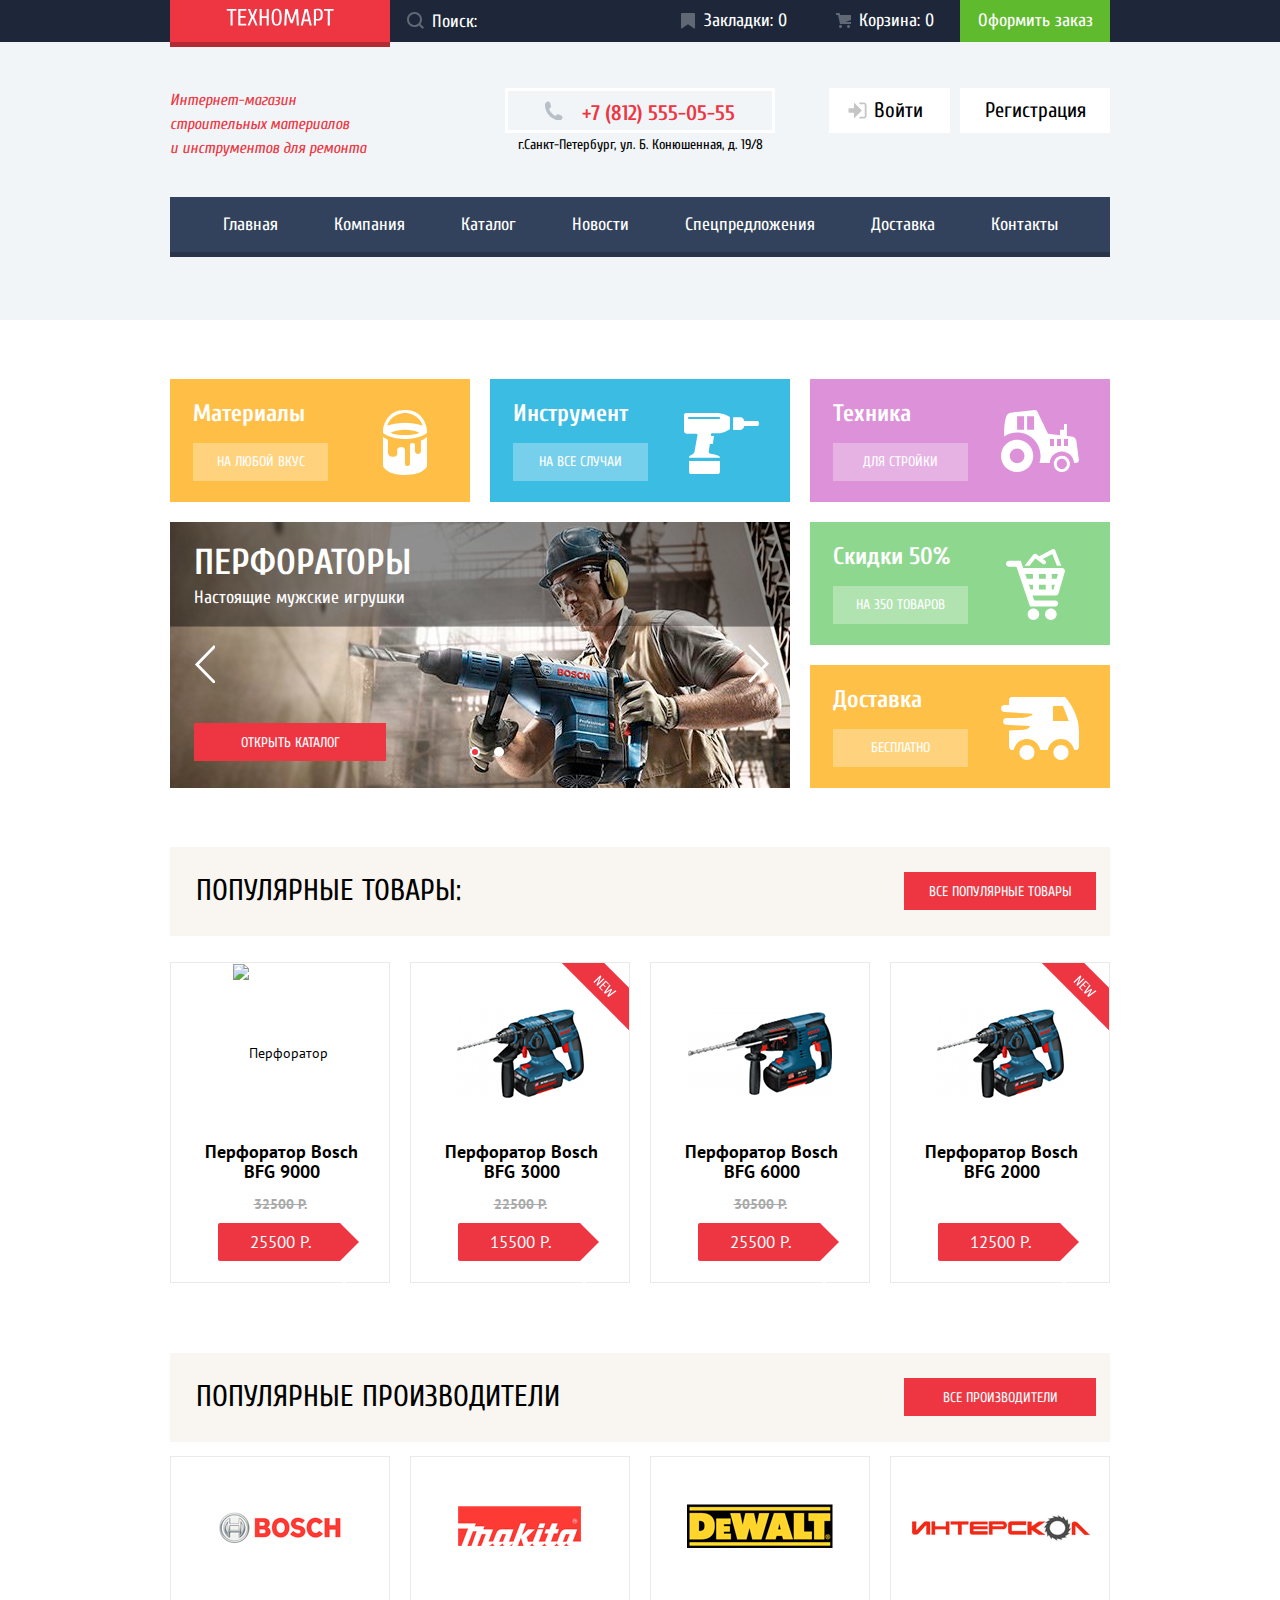
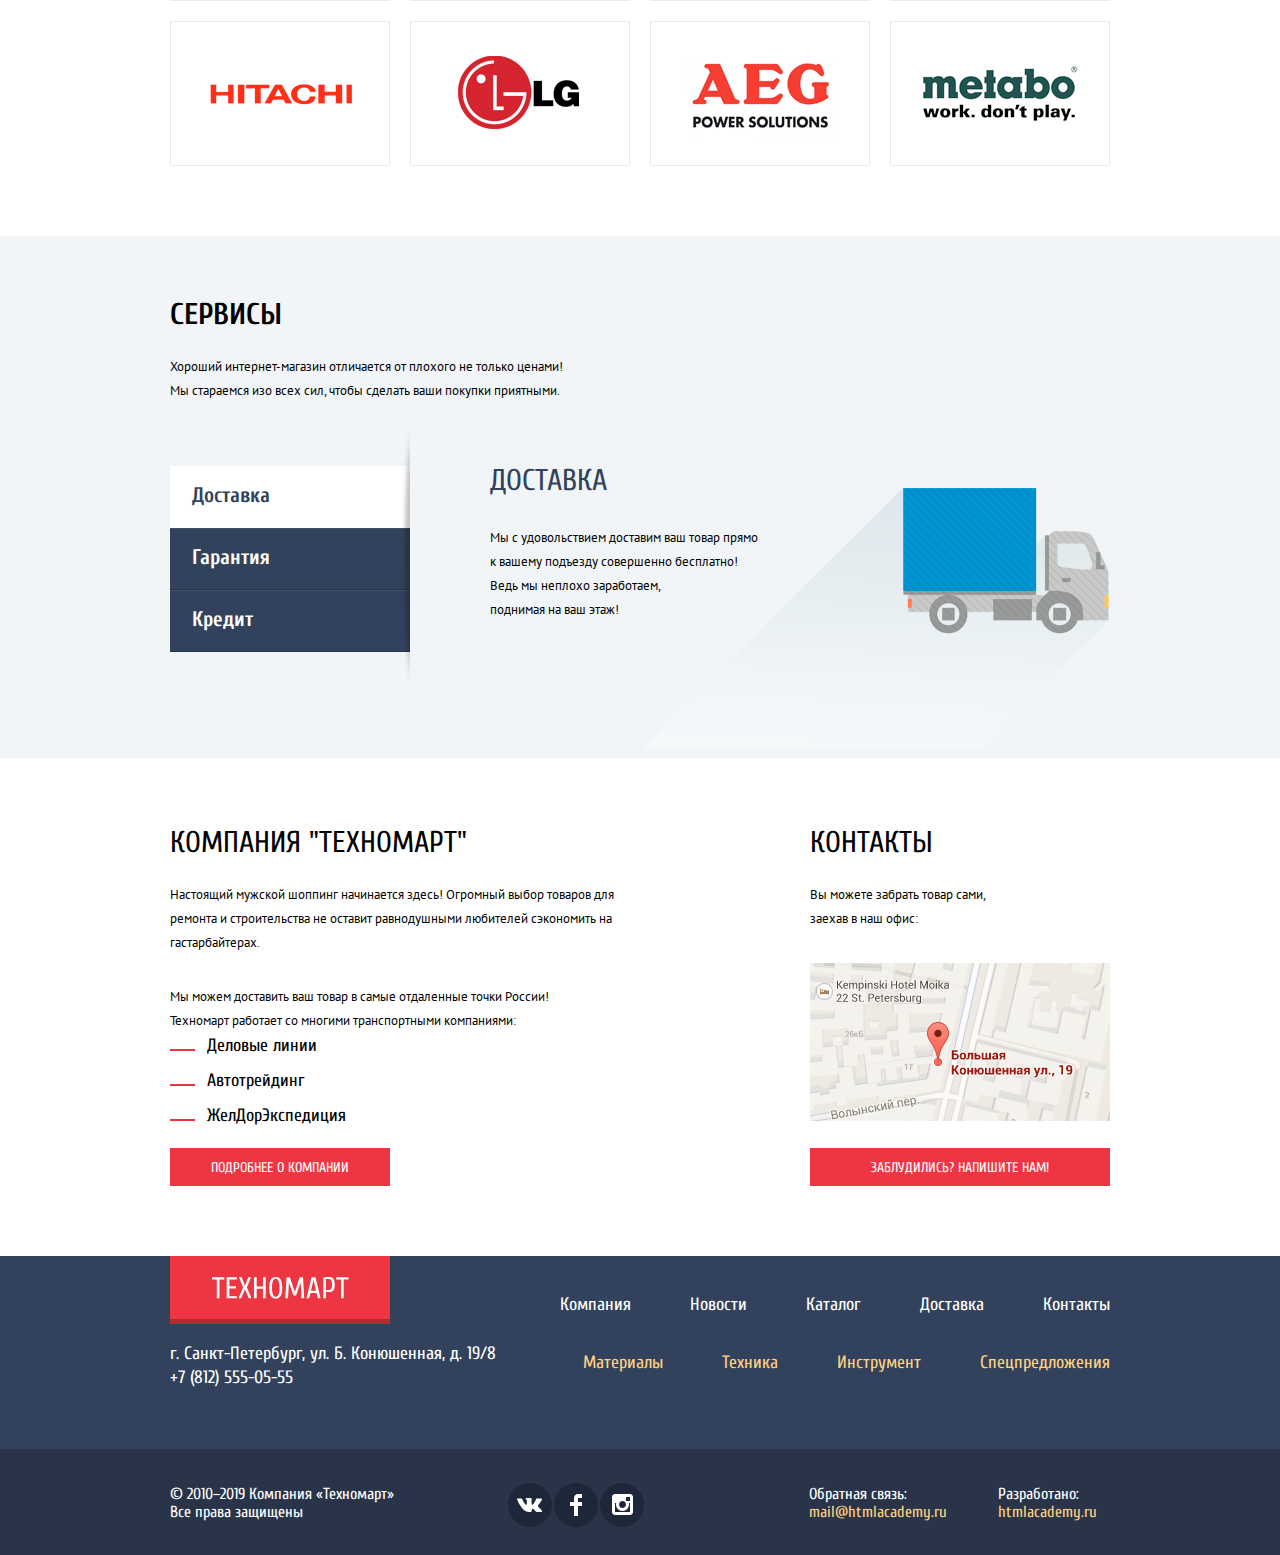
==== commit 4f9b919e: "final v2" ====
--- a/index.html
+++ b/index.html
@@ -15,15 +15,16 @@
       <section class="main-menu">
         <div class="main-menu__content-wrapper">
           <h1 class="visually-hidden">Верхнее меню</h1>
-          <a href="#" class="main-menu__logo">
+          <a href="index.html" class="main-menu__logo">
             <img src="img/technomart-logo.svg" alt="Логотип Техномарт" width="108" height="18">
           </a>
           <form class="main-menu__form">
-              <input class="main-menu__search" type="search" placeholder="Поиск:">
-              <svg class="main-menu__search-icon" width="17" height="17" viewBox="0 0 17 17" fill="none" xmlns="http://www.w3.org/2000/svg">
-                <path fill-rule="evenodd" clip-rule="evenodd" d="M13.458 12.044L17 15.586L15.586 17L12.044 13.458C10.782 14.421 9.21 15 7.5 15C3.35786 15 0 11.6421 0 7.5C0 3.35786 3.35786 0 7.5 0C11.6421 0 15 3.35786 15 7.5C15.0001 9.14309 14.4581 10.7403 13.458 12.044ZM7.5 2C4.467 2 2 4.467 2 7.5C2.00331 10.5362 4.4638 12.9967 7.5 13C10.532 13 13 10.532 13 7.5C13 4.467 10.532 2 7.5 2Z" fill="currentColor"/>
-              </svg>
-          </form>
+            <input class="main-menu__search" type="search" name="search" id="main-search" placeholder="Поиск:">
+            <svg class="main-menu__search-icon" width="17" height="17" viewBox="0 0 17 17" fill="none" xmlns="http://www.w3.org/2000/svg">
+              <path fill-rule="evenodd" clip-rule="evenodd" d="M13.458 12.044L17 15.586L15.586 17L12.044 13.458C10.782 14.421 9.21 15 7.5 15C3.35786 15 0 11.6421 0 7.5C0 3.35786 3.35786 0 7.5 0C11.6421 0 15 3.35786 15 7.5C15.0001 9.14309 14.4581 10.7403 13.458 12.044ZM7.5 2C4.467 2 2 4.467 2 7.5C2.00331 10.5362 4.4638 12.9967 7.5 13C10.532 13 13 10.532 13 7.5C13 4.467 10.532 2 7.5 2Z" fill="currentColor"/>
+            </svg>
+            <label for="main-search" class="visually-hidden"></label>
+        </form>
           <a class="main-menu__bookmarks" href="#">
             Закладки: <span>0</span>
           </a>
@@ -39,7 +40,7 @@
         </h1>
         <div class="main-header__contacts">
           <p class="main-header__tel">
-            <span class="main-header__tel-span">+7 (812) 555-05-55</span>
+            <a href="tel:+78125550555" class="main-header__tel-span">+7 (812) 555-05-55</a>
           </p>
           <span class="main-header__adress">
             г.Санкт-Петербург, ул. Б. Конюшенная, д. 19/8
@@ -60,13 +61,13 @@
         <nav class="main-nav">
           <ul class="main-nav__list">
             <li class="main-nav__item">
-              <a class="main-nav__link" href="">Главная</a>
+              <a class="main-nav__link" href="index.html">Главная</a>
             </li>
             <li class="main-nav__item">
               <a class="main-nav__link" href="">Компания</a>
             </li>
             <li class="main-nav__item">
-              <a class="main-nav__link" href="">Каталог</a>
+              <a class="main-nav__link" href="catalog.html">Каталог</a>
             </li>
             <li class="main-nav__item">
               <a class="main-nav__link" href="">Новости</a>
@@ -156,7 +157,7 @@
         <ul class="goods__list">
           <li class="product-card">
             <div class="product-card__image-container">
-              <img class="product-card__image" src="img/Objectbosch bfg9000.png" alt="Перфоратор" width="184" height="164">
+              <img class="product-card__image" src="img/Objectboschbfg9000.png" alt="Перфоратор" width="184" height="164">
             </div>
             <div class="product-card__buttons">
               <ul class="product-card__buttons-list">
@@ -423,11 +424,11 @@
           <div class="footer__copyright">
             <p>
               Обратная связь:<br>
-              <a href="">mail@htmlacademy.ru</a>
+              <a href="#">mail@htmlacademy.ru</a>
             </p>
             <p>
               Разработано:<br>
-              <a href="">htmlacademy.ru</a>
+              <a href="https://htmlacademy.ru/intensive/htmlcss">htmlacademy.ru</a>
             </p>
           </div>
         </div>
@@ -440,11 +441,11 @@
           <span>Ваше имя:</span>
           <input type="text" name="name" id="your-name" placeholder="Имя Фамилия">
         </label>
-        <label class="write-us__label-email" for="your-name">
+        <label class="write-us__label-email" for="your-email">
           <span>Ваш e-mail:</span>
           <input type="text" name="email" id="your-email" placeholder="email@example.com">
         </label>
-        <label class="write-us__label-text" for="">
+        <label class="write-us__label-text" for="your-text">
           <span>Текст письма:</span>
           <textarea name="your-text" id="your-text" cols="30" rows="4" placeholder="В свободной форме"></textarea>
         </label>
--- a/css/style.css
+++ b/css/style.css
@@ -188,7 +188,6 @@
   color: var(--basic-red);
   opacity: 1;
   outline-color: transparent;
-  fill: red;
 }
 
 
@@ -309,13 +308,17 @@
   width: 270px;
   height: 45px;
   margin: 0;
-  color: var(--basic-red);
   font-weight: 700;
   line-height: 45px;
   font-size: 21px;
   padding-left: 74px;
   text-align: left;
 }
+
+.main-header__tel a {
+  color: var(--basic-red);
+}
+
 .main-header__tel::before {
   content: "";
   width: 19px;
@@ -660,6 +663,7 @@
 .slider-label {
   cursor: pointer;
   display: inline-block;
+  vertical-align: middles;
   height: 6px;
   margin: 5px;
   position: relative;
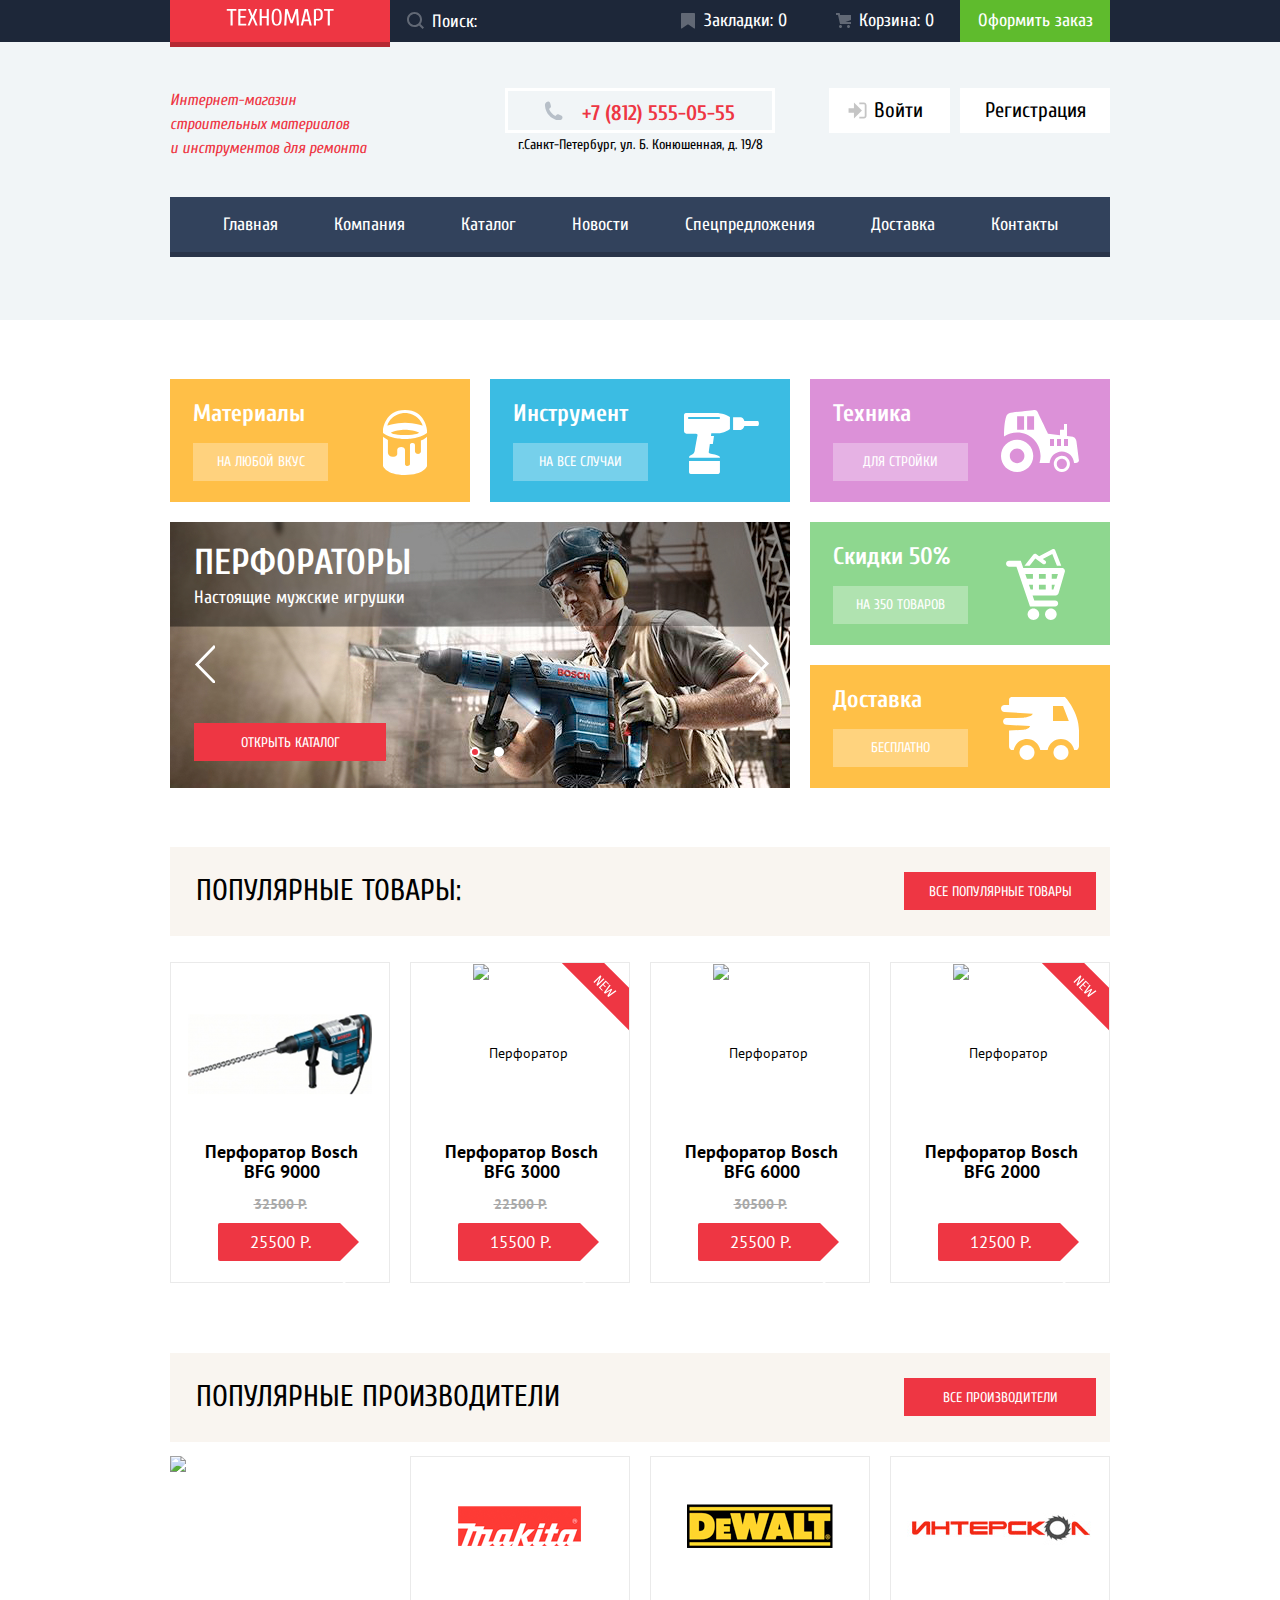
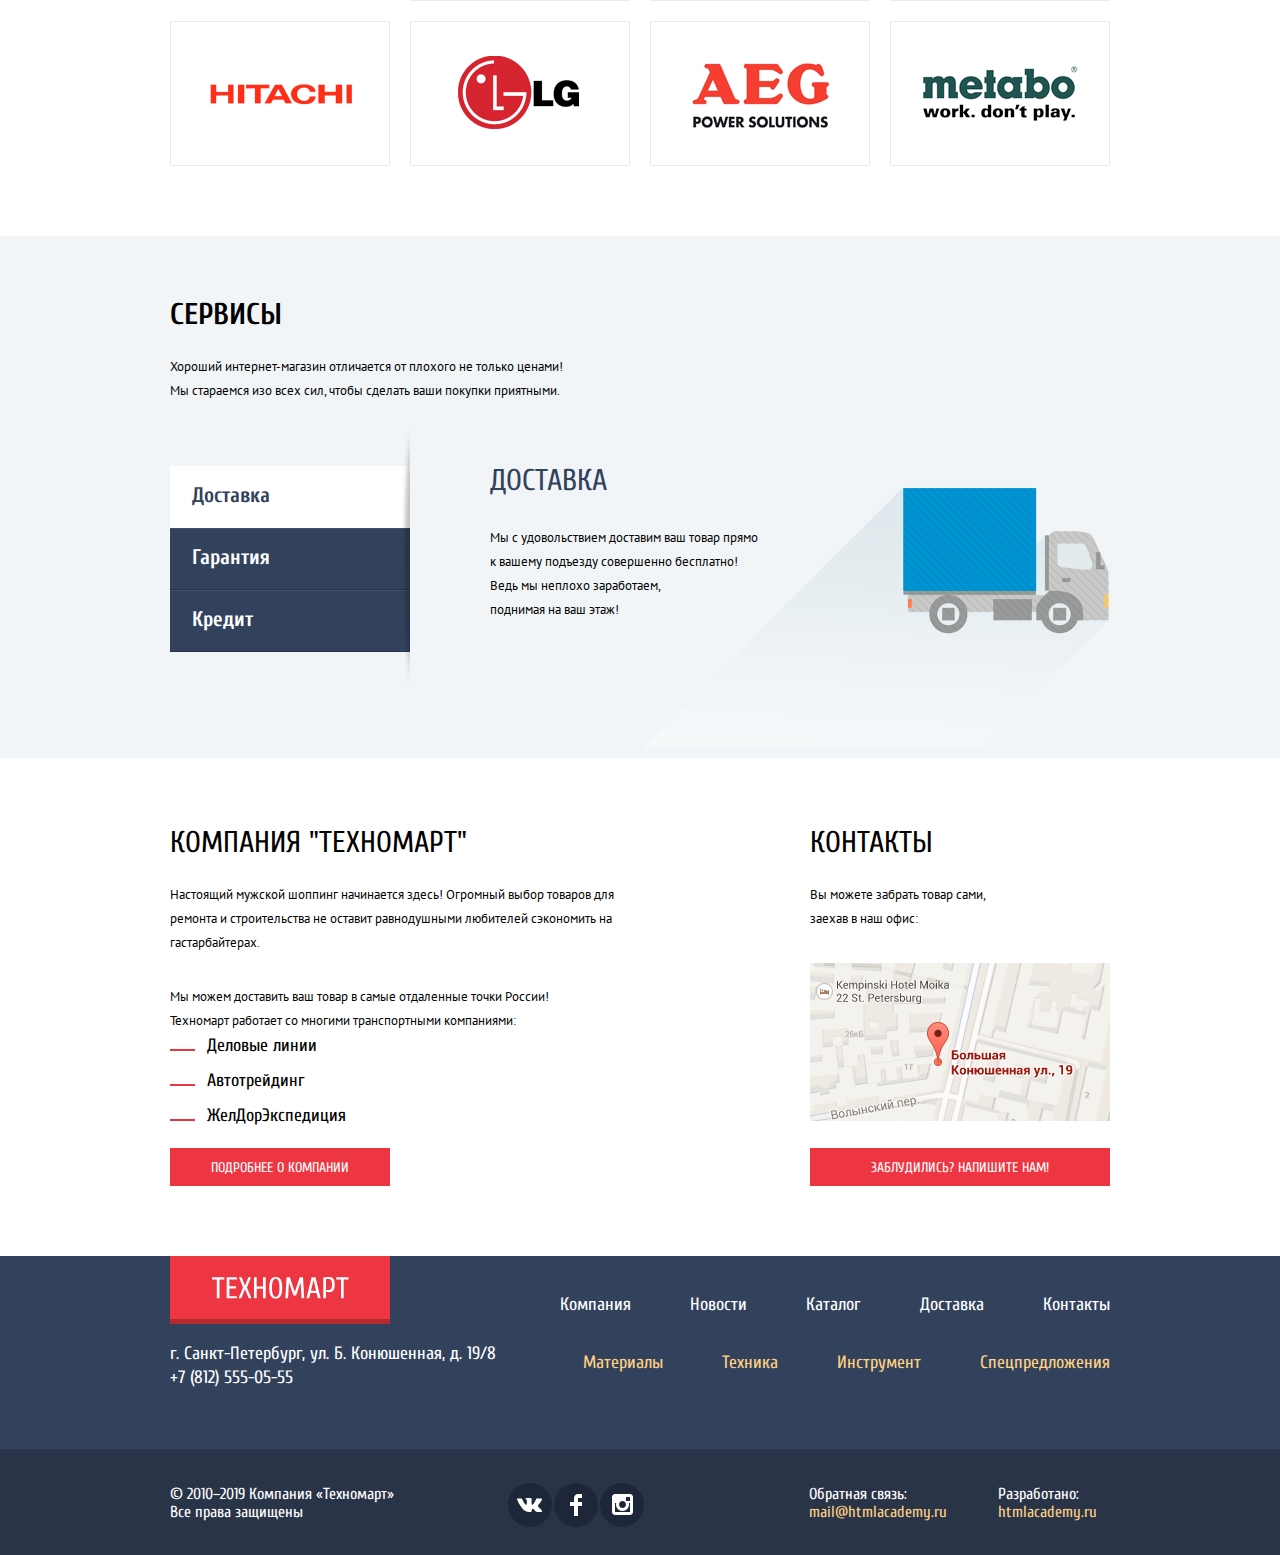
==== commit c1e8f442: "v3" ====
--- a/index.html
+++ b/index.html
@@ -157,7 +157,7 @@
         <ul class="goods__list">
           <li class="product-card">
             <div class="product-card__image-container">
-              <img class="product-card__image" src="img/Objectboschbfg9000.png" alt="Перфоратор" width="184" height="164">
+              <img class="product-card__image" src="img/objectboschbfg9000.png" alt="Перфоратор" width="184" height="164">
             </div>
             <div class="product-card__buttons">
               <ul class="product-card__buttons-list">
@@ -175,7 +175,7 @@
           </li>
           <li class="product-card product-card--new">
             <div class="product-card__image-container">
-              <img class="product-card__image" src="img/ObjectBFG3000.png" alt="Перфоратор" width="127" height="112">
+              <img class="product-card__image" src="img/objectbfg3000.png" alt="Перфоратор" width="127" height="112">
             </div>
             <div class="product-card__buttons">
               <ul class="product-card__buttons-list">
@@ -193,7 +193,7 @@
           </li>
           <li class="product-card">
             <div class="product-card__image-container">
-              <img class="product-card__image" src="img/ObjectBFG6000.png" alt="Перфоратор" width="144" height="128">
+              <img class="product-card__image" src="img/objectbfg6000.png" alt="Перфоратор" width="144" height="128">
             </div>
             <div class="product-card__buttons">
               <ul class="product-card__buttons-list">
@@ -211,7 +211,7 @@
           </li>
           <li class="product-card product-card--new">
             <div class="product-card__image-container">
-              <img class="product-card__image" src="img/ObjectBFG2000.png" alt="Перфоратор" width="127" height="112">
+              <img class="product-card__image" src="img/objectbfg2000.png" alt="Перфоратор" width="127" height="112">
             </div>
             <div class="product-card__buttons">
               <ul class="product-card__buttons-list">
@@ -238,28 +238,28 @@
         </div>
         <ul class="producer__list">
           <li class="producer__item">
-            <a href=""><img src="img/BOSCH-logo.png" width="220" height="145" alt="Бош"></a>
-          </li>
-          <li class="producer__item">
-            <a href=""><img src="img/makita-logo.png" alt="Макита"></a>
-          </li>
-          <li class="producer__item">
-            <a href=""><img src="img/dewalt-logo.png" alt="ДеВольт"></a>
-          </li>
-          <li class="producer__item">
-            <a href=""><img src="img/interskol-logo.png" alt="Интерскол"></a>
-          </li>
-          <li class="producer__item">
-            <a href=""><img src="img/hitachi-logo.png" alt="Хитачи"></a>
-          </li>
-          <li class="producer__item">
-            <a href=""><img src="img/lg-logo.png" alt="ЭлДжи"></a>
-          </li>
-          <li class="producer__item">
-            <a href=""><img src="img/aeg-logo.png" alt="АЕГ"></a>
-          </li>
-          <li class="producer__item">
-            <a href=""><img src="img/metabo-logo.png" alt="Метабо"></a>
+            <a href=""><img src="img/bosch-logo.png" width="220" height="145" alt="Бош"></a>
+          </li>
+          <li class="producer__item">
+            <a href=""><img src="img/makita-logo.png" width="220" height="145" alt="Макита"></a>
+          </li>
+          <li class="producer__item">
+            <a href=""><img src="img/dewalt-logo.png" width="220" height="145" alt="ДеВольт"></a>
+          </li>
+          <li class="producer__item">
+            <a href=""><img src="img/interskol-logo.png" width="220" height="145" alt="Интерскол"></a>
+          </li>
+          <li class="producer__item">
+            <a href=""><img src="img/hitachi-logo.png" width="220" height="145" alt="Хитачи"></a>
+          </li>
+          <li class="producer__item">
+            <a href=""><img src="img/lg-logo.png" width="220" height="145" alt="ЭлДжи"></a>
+          </li>
+          <li class="producer__item">
+            <a href=""><img src="img/aeg-logo.png" width="220" height="145" alt="АЕГ"></a>
+          </li>
+          <li class="producer__item">
+            <a href=""><img src="img/metabo-logo.png" width="220" height="145" alt="Метабо"></a>
           </li>
         </ul>
       </section>
@@ -449,7 +449,7 @@
           <span>Текст письма:</span>
           <textarea name="your-text" id="your-text" cols="30" rows="4" placeholder="В свободной форме"></textarea>
         </label>
-        <button type="submit" class="link-button write-us__submit" href="#">Отправить</button>
+        <button type="submit" class="link-button write-us__submit">Отправить</button>
       </form>
       <button type="button" class="popup__close">
         <svg width="21" height="21" viewBox="0 0 21 21" fill="none" xmlns="http://www.w3.org/2000/svg">
@@ -460,7 +460,7 @@
 
     <section class="map popup">
       <h2 class="visually-hidden">Как до нас добраться</h2>
-      <iframe src="https://www.google.com/maps/embed?pb=!1m18!1m12!1m3!1d3434.763310338472!2d30.314188299698433!3d59.93944690411046!2m3!1f0!2f0!3f0!3m2!1i1024!2i768!4f13.1!3m3!1m2!1s0x4696310fca5ba729%3A0xea9c53d4493c879f!2z0JHQvtC70YzRiNCw0Y8g0JrQvtC90Y7RiNC10L3QvdCw0Y8g0YPQuy4sIDE5LCDQodCw0L3QutGCLdCf0LXRgtC10YDQsdGD0YDQsywgMTkxMTg2!5e0!3m2!1sru!2sru!4v1604227105965!5m2!1sru!2sru" width="943" height="449" frameborder="0" style="border:0;" allowfullscreen="" aria-hidden="false" tabindex="0"></iframe>
+      <iframe src="https://www.google.com/maps/embed?pb=!1m18!1m12!1m3!1d3434.763310338472!2d30.314188299698433!3d59.93944690411046!2m3!1f0!2f0!3f0!3m2!1i1024!2i768!4f13.1!3m3!1m2!1s0x4696310fca5ba729%3A0xea9c53d4493c879f!2z0JHQvtC70YzRiNCw0Y8g0JrQvtC90Y7RiNC10L3QvdCw0Y8g0YPQuy4sIDE5LCDQodCw0L3QutGCLdCf0LXRgtC10YDQsdGD0YDQsywgMTkxMTg2!5e0!3m2!1sru!2sru!4v1604227105965!5m2!1sru!2sru" width="943" height="449" style="border:0;" allowfullscreen="" aria-hidden="false" tabindex="0"></iframe>
       <button class="popup__close">
         <svg width="21" height="21" viewBox="0 0 21 21" fill="none" xmlns="http://www.w3.org/2000/svg">
           <path d="M13.273 10.5L20.695 3.07799C21.084 2.68899 21.084 2.05299 20.695 1.66399L19.336 0.304995C18.947 -0.0840054 18.311 -0.0840054 17.922 0.304995L10.5 7.72699L3.07799 0.304995C2.68899 -0.0840054 2.05299 -0.0840054 1.66399 0.304995L0.304995 1.66399C-0.0840054 2.05299 -0.0840054 2.68899 0.304995 3.07799L7.72699 10.5L0.305995 17.922C-0.0830054 18.311 -0.0830054 18.947 0.305995 19.336L1.66499 20.695C2.05399 21.084 2.68999 21.084 3.07899 20.695L10.501 13.273L17.923 20.695C18.312 21.084 18.948 21.084 19.337 20.695L20.696 19.336C21.085 18.947 21.085 18.311 20.696 17.922L13.273 10.5Z" fill="#EE3643"/>
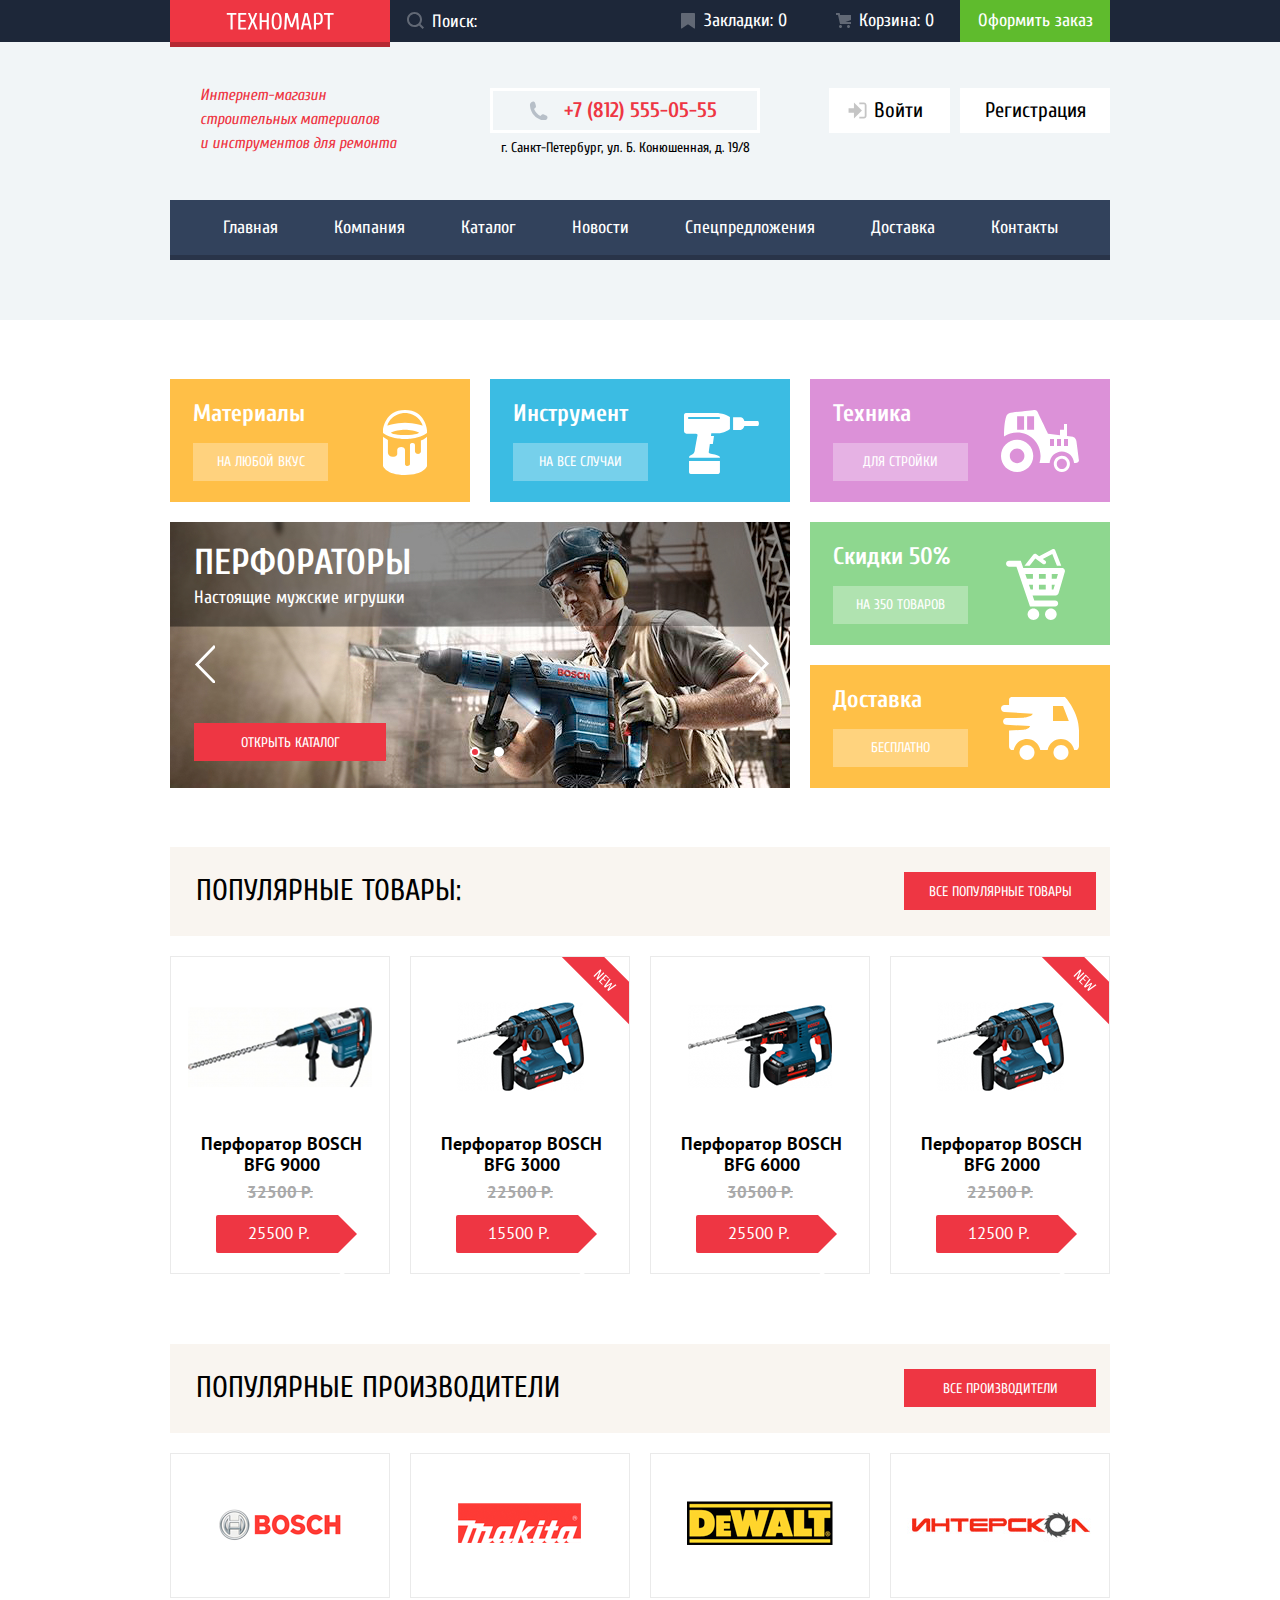
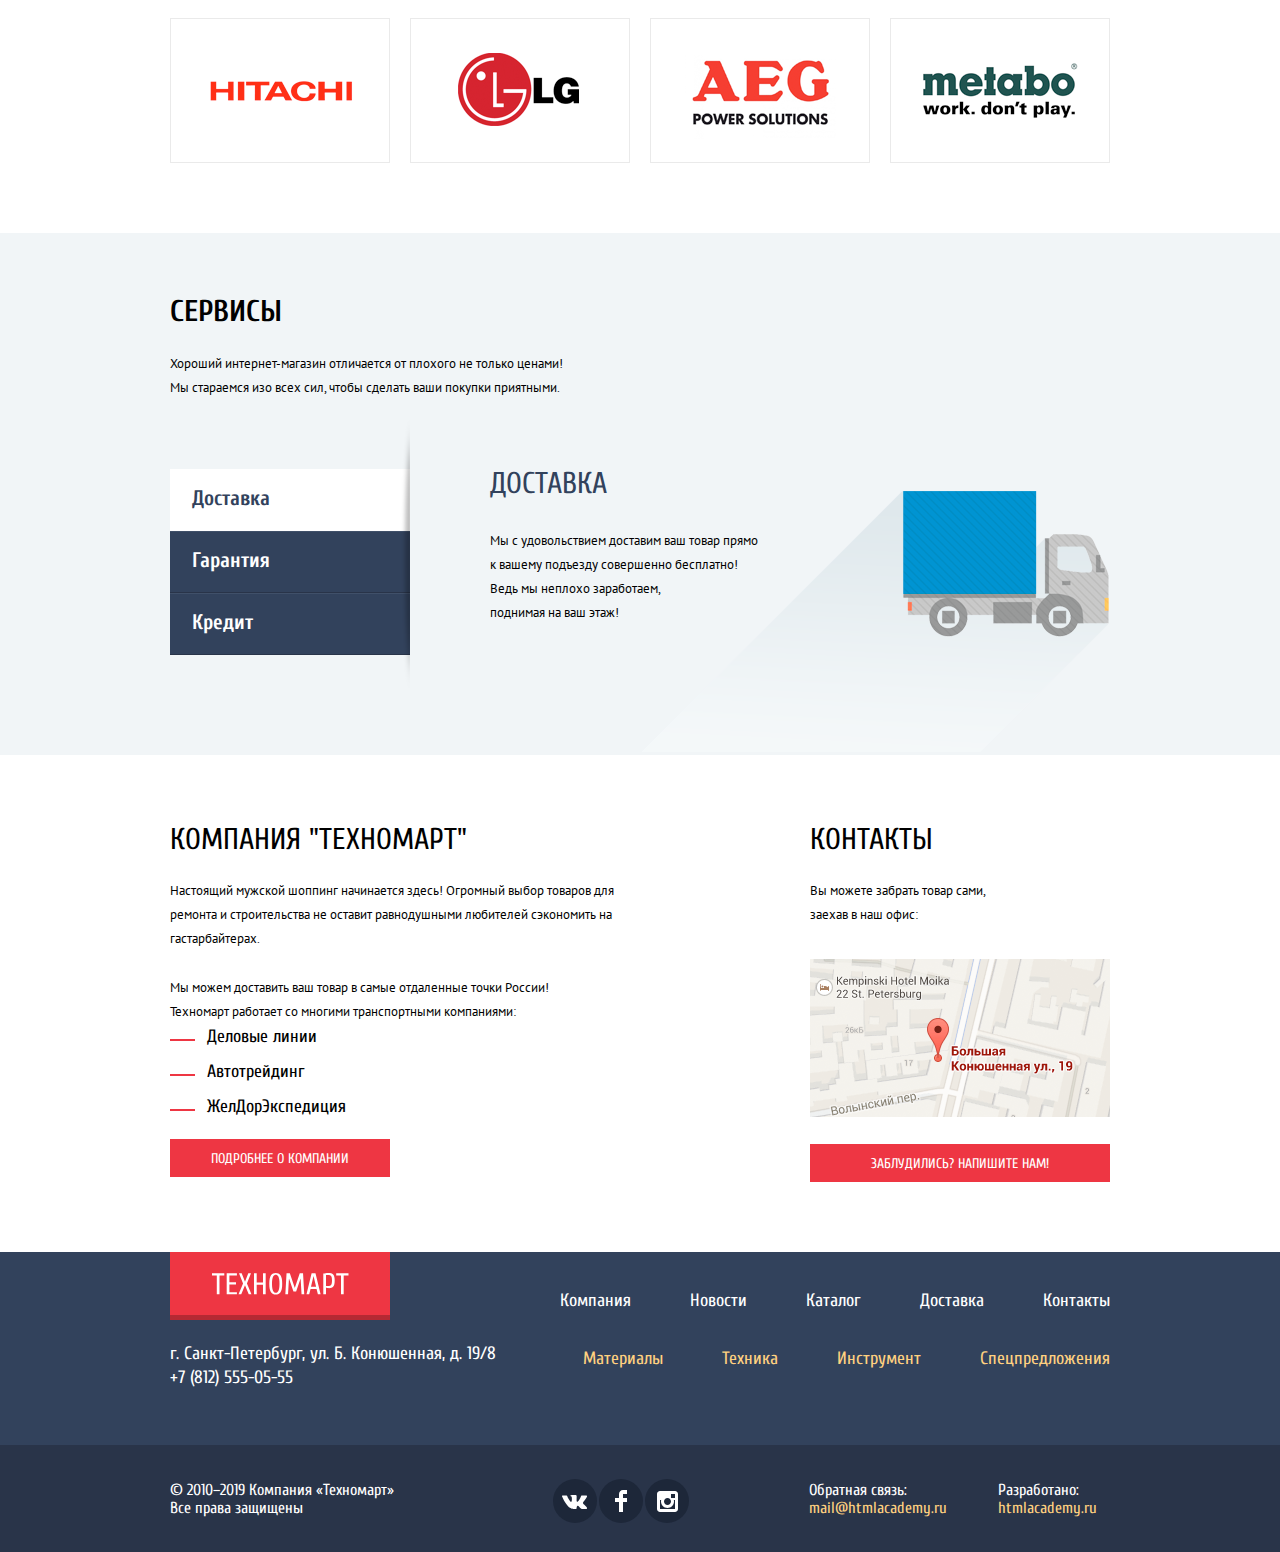
==== commit 6964c5ef: "second attempt" ====
--- a/index.html
+++ b/index.html
@@ -8,7 +8,7 @@
   <link rel="stylesheet"
     href="https://fonts.googleapis.com/css2?family=PT+Sans:ital,wght@0,400;0,700;1,400;1,700&display=swap">
     <link rel="stylesheet" href="css/normalize.css">
-    <link rel="stylesheet" href="css/style.css">
+    <link rel="stylesheet" href="css/style.min.css">
   </head>
   <body class="page-body">
     <header class="main-header">
@@ -35,15 +35,17 @@
         </div>
       </section>
       <div class="main-header__main-part-container">
-        <h1 class="main-header__title">
-          Интернет-магазин<br> строительных материалов<br> и инструментов для ремонта
-        </h1>
+        <div  class="main-header__title">
+          <h1 class="main-header__title-text">
+            Интернет-магазин<br> строительных материалов<br> и инструментов для ремонта
+          </h1>
+        </div>
         <div class="main-header__contacts">
           <p class="main-header__tel">
             <a href="tel:+78125550555" class="main-header__tel-span">+7 (812) 555-05-55</a>
           </p>
           <span class="main-header__adress">
-            г.Санкт-Петербург, ул. Б. Конюшенная, д. 19/8
+            г. Санкт-Петербург, ул. Б. Конюшенная, д. 19/8
           </span>
         </div>
         <div class="main-header__buttons-container">
@@ -157,7 +159,7 @@
         <ul class="goods__list">
           <li class="product-card">
             <div class="product-card__image-container">
-              <img class="product-card__image" src="img/objectboschbfg9000.png" alt="Перфоратор" width="184" height="164">
+              <img class="product-card__image" src="img/boschbfg9000.png" alt="Перфоратор" width="184" height="164">
             </div>
             <div class="product-card__buttons">
               <ul class="product-card__buttons-list">
@@ -169,13 +171,13 @@
                 </li>
               </ul>
             </div>
-            <h3 class="product-card__title">Перфоратор Bosch<br> BFG 9000</h3>
+            <h3 class="product-card__title">Перфоратор BOSCH<br> BFG 9000</h3>
             <p class="product-card__old-price">32500 р.</p>
             <a class="product-card__link" href="#">25500 р.</a>
           </li>
           <li class="product-card product-card--new">
             <div class="product-card__image-container">
-              <img class="product-card__image" src="img/objectbfg3000.png" alt="Перфоратор" width="127" height="112">
+              <img class="product-card__image" src="img/bfg3000.png" alt="Перфоратор" width="127" height="112">
             </div>
             <div class="product-card__buttons">
               <ul class="product-card__buttons-list">
@@ -187,13 +189,13 @@
                 </li>
               </ul>
             </div>
-            <h3 class="product-card__title">Перфоратор Bosch<br> BFG 3000</h3>
+            <h3 class="product-card__title">Перфоратор BOSCH<br> BFG 3000</h3>
             <p class="product-card__old-price">22500 р.</p>
             <a class="product-card__link" href="#">15500 р.</a>
           </li>
           <li class="product-card">
             <div class="product-card__image-container">
-              <img class="product-card__image" src="img/objectbfg6000.png" alt="Перфоратор" width="144" height="128">
+              <img class="product-card__image" src="img/bfg6000.png" alt="Перфоратор" width="144" height="128">
             </div>
             <div class="product-card__buttons">
               <ul class="product-card__buttons-list">
@@ -205,13 +207,13 @@
                 </li>
               </ul>
             </div>
-            <h3 class="product-card__title">Перфоратор Bosch<br> BFG 6000</h3>
+            <h3 class="product-card__title">Перфоратор BOSCH<br> BFG 6000</h3>
             <p class="product-card__old-price">30500 р.</p>
             <a class="product-card__link" href="#">25500 р.</a>
           </li>
           <li class="product-card product-card--new">
             <div class="product-card__image-container">
-              <img class="product-card__image" src="img/objectbfg2000.png" alt="Перфоратор" width="127" height="112">
+              <img class="product-card__image" src="img/bfg2000.png" alt="Перфоратор" width="127" height="112">
             </div>
             <div class="product-card__buttons">
               <ul class="product-card__buttons-list">
@@ -223,7 +225,8 @@
                 </li>
               </ul>
             </div>
-            <h3 class="product-card__title">Перфоратор Bosch<br> BFG 2000</h3>
+            <h3 class="product-card__title">Перфоратор BOSCH<br> BFG 2000</h3>
+            <p class="product-card__old-price">22500 р.</p>
             <a class="product-card__link" href="#">12500 р.</a>
           </li>
         </ul>
@@ -238,7 +241,7 @@
         </div>
         <ul class="producer__list">
           <li class="producer__item">
-            <a href=""><img src="img/bosch-logo.png" width="220" height="145" alt="Бош"></a>
+            <a href=""><img src="img/bosch-logo-new.png" width="220" height="145" alt="Бош"></a>
           </li>
           <li class="producer__item">
             <a href=""><img src="img/makita-logo.png" width="220" height="145" alt="Макита"></a>
@@ -256,7 +259,7 @@
             <a href=""><img src="img/lg-logo.png" width="220" height="145" alt="ЭлДжи"></a>
           </li>
           <li class="producer__item">
-            <a href=""><img src="img/aeg-logo.png" width="220" height="145" alt="АЕГ"></a>
+            <a href=""><img src="img/aeg-logo-new.png" width="220" height="145" alt="АЕГ"></a>
           </li>
           <li class="producer__item">
             <a href=""><img src="img/metabo-logo.png" width="220" height="145" alt="Метабо"></a>
@@ -266,14 +269,14 @@
 
       <section class="services">
         <div class="services__container">
-          <h2 class="services__title">Сервисы</h2>
+          <h3 class="services__title">Сервисы</h2>
           <p class="services__title-description">
             Хороший интернет-магазин отличается от плохого не только ценами!<br> Мы стараемся изо всех сил, чтобы сделать ваши покупки приятными.
           </p>
           <div class="services__slider">
-            <input type="radio" name="service-slides" id="service-slide1" checked>
-            <input type="radio" name="service-slides" id="service-slide2">
-            <input type="radio" name="service-slides" id="service-slide3">
+            <input type="radio" name="service-slides" id="service-slide1" class="service-slide1" checked>
+            <input type="radio" name="service-slides" id="service-slide2" class="service-slide2" >
+            <input type="radio" name="service-slides" id="service-slide3" class="service-slide3" >
 
             <div class="services__slider-container">
               <div class="services__slide services__slide--delivery">
@@ -336,10 +339,10 @@
         <div class="column-right">
           <h2 class="company__title">Контакты</h2>
           <p class="company__feature-text">Вы можете забрать товар сами,<br>заехав в наш офис:</p>
-          <a href="" class="company__map-link">
+          <a href="https://www.google.com/maps/place/%D0%91%D0%BE%D0%BB%D1%8C%D1%88%D0%B0%D1%8F+%D0%9A%D0%BE%D0%BD%D1%8E%D1%88%D0%B5%D0%BD%D0%BD%D0%B0%D1%8F+%D1%83%D0%BB.,+19,+%D0%A1%D0%B0%D0%BD%D0%BA%D1%82-%D0%9F%D0%B5%D1%82%D0%B5%D1%80%D0%B1%D1%83%D1%80%D0%B3,+191186/@59.938773,30.321731,1592m/data=!3m1!1e3!4m5!3m4!1s0x4696310fca5ba729:0xea9c53d4493c879f!8m2!3d59.9387942!4d30.3230833?hl=ru" class="company__map-link">
             <img class="company__map" src="img/map.png" width="300" height="158" alt="Карта">
           </a>
-          <a class="link-button company__email" href="">Заблудились? Напишите нам!</a>
+          <a class="link-button company__email" href="write-us.html">Заблудились? Напишите нам!</a>
         </div>
       </section>
 
@@ -349,7 +352,7 @@
       <div class="footer__top-row">
         <div class="footer__container footer__container--top">
           <div class="left-col">
-            <a class="footer__logo" href="index.html" class="main-menu__logo">
+            <a class="footer__logo" href="index.html">
               <img src="img/technomart-logo.svg" width="138" height="23" alt="Логотип Техномарт">
             </a>
             <p class="footer__adress">
@@ -436,8 +439,8 @@
     </footer>
 
     <section class="write-us popup">
-      <form class="write-us__form" action="" method="get">
-        <label class="write-us__label-name" class="write-us___label" for="your-name">
+      <form class="write-us__form" action="https://echo.htmlacademy.ru/" method="get">
+        <label class="write-us__label-name" for="your-name">
           <span>Ваше имя:</span>
           <input type="text" name="name" id="your-name" placeholder="Имя Фамилия">
         </label>
@@ -468,8 +471,8 @@
       </button>
     </section>
 
-    <script src="js/map.js"></script>
-    <script src="js/write-us.js"></script>
+    <script src="js/map.min.js"></script>
+    <script src="js/write-us.min.js"></script>
 
   </body>
 </html>
--- a/css/style.min.css
+++ b/css/style.min.css
@@ -0,0 +1 @@
+:root{--inner-shadow:#405069;--darkblue:#293449;--blue:#32425C;--darken-blue:#1D2739;--special-blue:#3BBCE3;--special-purple:#DC91D8;--basic-green:#63A63E;--lighten-green:#5FBB2D;--special-green:#8ED78F;--green-2:#367315;--green-3:#518534;--basic-red:#EE3643;--darkred:#BA2732;--red-2:#CA2C37;--basic-yellow:#FFBF47;--gold:#ffd180;--special-yellow:#FFC047;--white:#ffffff;--black:#000000;--special-grey:#A9A9A9;--popup-grey:#c5c5c5;--basic-grey:#3d546f;--grey-1:#d7dcde;--grey-2:#e5e5e5;--basic-background:#F1F5F7;--catalog-background:#f7f3ec;--goods-background:#F9F5F0;--card-border:#EAEAEA;--range-background:#ababab;--popup-bottom-bg:#f4f4f4;--active-darkblue:#161D29;--transparent-gray-1:rgba(169, 169, 169, 0.3);--transparent-gray-2:rgba(255, 255, 255, 0.3);--transparent-gray-3:rgba(197,197,197, 0.3)}body{min-width:940px;margin:0;padding:0;font-family:PT Sans,Cuprum,Arial,sans-serif;font-size:14px;line-height:24px;font-weight:400;color:var(--basic-black);background-color:var(--white);background-position:top center;background-repeat:no-repeat}a{text-decoration:none;color:var(--white)}img{max-width:100%;height:auto}.page-body li{list-style:none}.visually-hidden{position:absolute;clip:rect(0 0 0 0);width:1px;height:1px;margin:-1px}.link-button{background-color:var(--basic-red);padding-top:11px;text-transform:uppercase;line-height:18px;font-size:14px;text-align:center}.link-button:hover{background-color:var(--red-2)}.link-button:active{background-color:var(--darkred)}.main-header{height:320px;box-sizing:border-box;background-color:var(--basic-background);font-family:Cuprum,Arial,sans-serif}.main-menu{display:flex;flex-direction:row;background-color:var(--darken-blue);color:var(--white);height:42px;line-height:42px;font-weight:400;font-size:18px}.main-menu__content-wrapper{width:940px;margin-left:auto;margin-right:auto;display:flex;flex-direction:row;justify-content:flex-start;outline:#ba2732}.main-menu__logo{background-color:var(--basic-red);width:220px;height:47px;box-sizing:border-box;padding-top:12px;text-align:center;box-shadow:inset 0 -5px 0 rgba(0,0,0,.24);display:flex;justify-content:center;align-items:flex-start}.main-menu__logo img{margin:0;padding:0;box-sizing:content-box}.main-menu__logo:active{background-color:var(--darkred)}.main-menu__form{position:relative}.main-menu__search{width:271px;height:100%;background:0 0;border:none;color:var(--white);padding-left:42px}.main-menu__search:focus{background-color:var(--white);color:var(--black);outline-color:transparent}.main-menu__search::placeholder{color:var(--white)}.main-menu__search:focus::placeholder{color:var(--black)}.main-menu__search-icon{width:17px;height:17px;opacity:30%;position:absolute;left:17px;top:12px}.main-menu__search:hover~.main-menu__search-icon{opacity:1}.main-menu__search:focus~.main-menu__search-icon{color:var(--basic-red);opacity:1;outline-color:transparent}.main-menu__bookmarks,.main-menu__cart,.main-menu__order{width:150px;box-sizing:border-box;position:relative}.main-menu__bookmarks{padding-left:43px}.main-menu__bookmarks::before{content:"";width:14px;height:16px;position:absolute;background-image:url(../img/icon-bookmarks.svg);background-size:cover;opacity:.3;left:20px;top:13px}.main-menu__bookmarks:hover::before{content:"";width:14px;height:16px;position:absolute;background-image:url(../img/icon-bookmarks.svg);background-size:cover;opacity:1;left:20px;top:13px}.main-menu__cart{padding-left:49px}.main-menu__cart::before{content:"";width:15px;height:15px;position:absolute;background-image:url(../img/icon-cart.svg);background-size:cover;opacity:.3;left:26px;top:13px}.main-menu__cart:hover::before{content:"";width:15px;height:15px;position:absolute;background-image:url(../img/icon-cart.svg);background-size:cover;opacity:1;left:26px;top:13px}.main-menu__bookmarks:active,.main-menu__cart:active{background-color:var(--active-darkblue);opacity:.5}.main-menu__order{background-color:var(--lighten-green);text-align:center}.main-menu__order:active{background-color:var(--basic-green)}.main-menu__order:active span{opacity:.5}.main-header__main-part-container{width:940px;margin:0 auto;padding-top:46px;padding-bottom:0;position:relative}.main-header__title{position:absolute;margin-top:-46px;height:153px;margin-left:30px;display:flex;align-items:center}.main-header__title-text{color:var(--basic-red);font-style:italic;font-size:16px;font-weight:400}.main-header__contacts{width:270px;margin:0;margin-left:320px;text-align:center;position:relative}.main-header__tel{border:3px solid var(--white);box-sizing:border-box;width:270px;height:45px;margin:0;padding-top:4px;padding-left:71px;text-align:left;margin-bottom:3px}.main-header__tel a{color:var(--basic-red);font-weight:700;line-height:30px;font-size:21px}.main-header__tel::before{content:"";width:19px;height:19px;background:url(../img/icon-phone.svg);background-size:cover;position:absolute;top:13px;left:39px}.main-header__adress{font-size:14px;line-height:24px}.main-header__buttons-container{position:absolute;top:46px;right:0;display:grid;gap:10px;grid-template-columns:121px 150px}.main-header__login,.main-header__registration{height:45px;box-sizing:border-box;color:var(--black);padding-top:12px;font-size:21px;line-height:21px;background-color:var(--white)}.main-header__login{width:121px;padding-left:45px;position:relative}.main-header__login-icon{width:20px;height:17px;position:absolute;left:19px;top:14px;color:var(--popup-grey)}.main-header__login:hover,.main-header__registration:hover{color:var(--basic-red)}.main-header__login:hover .main-header__login-icon{color:var(--basic-grey)}.main-header__login:active,.main-header__registration:active{color:var(--popup-grey)}.main-header__login:active .main-header__login-icon{color:var(--popup-grey)}.main-header__registration{width:150px;text-align:center}.main-nav{width:940px;margin-top:40px;box-sizing:border-box;background-color:var(--blue);box-shadow:inset 0 -5px 0 var(--darkblue)}.main-nav__list{width:100%;display:flex;flex-direction:row;align-items:center;padding-right:25px;padding-left:25px}.main-nav__item{height:100%}.main-nav__link{display:block;height:60px;box-sizing:border-box;width:100%;font-size:18px;line-height:24px;padding-top:16px;padding-right:28px;padding-left:28px;margin:0}.main-nav__item:hover{background-color:var(--darkblue)}.main-nav__item:active{background-color:var(--darken-blue)}.main-nav__link:active{opacity:.5}.categories{margin:0;padding-top:59px;padding-bottom:59px;padding-left:0}.categories__list{width:940px;margin:0 auto;padding-left:0;display:grid;grid-template-columns:300px 300px 300px;grid-template-rows:123px 123px 123px;gap:20px;font-family:Cuprum,Arial,sans-serif;color:var(--white)}.categories__item{width:300px;height:123px;background-color:#63a63e;position:relative}.categories__item:first-child{background-color:var(--basic-yellow)}.categories__item:first-child::before{content:url(../img/icon-1.svg);position:absolute;right:43px;top:31px}.categories__item:nth-child(2){background-color:var(--special-blue)}.categories__item:nth-child(2)::before{content:url(../img/icon-2.svg);position:absolute;right:31px;top:34px}.categories__item:nth-child(3){background-color:var(--special-purple)}.categories__item:nth-child(3)::before{content:url(../img/icon-3.svg);position:absolute;right:31px;top:31px}.categories__item:nth-child(4){background-color:var(--special-green)}.categories__item:nth-child(4)::before{content:url(../img/icon-4.svg);position:absolute;right:45px;top:26px}.categories__item:nth-child(5){background-color:var(--special-yellow)}.categories__item:nth-child(5)::before{content:url(../img/icon-5.svg);position:absolute;right:31px;top:32px}.categories__type{position:absolute;top:20px;left:23px;font-weight:700;line-height:30px;font-size:24px}.categories__link{width:135px;height:38px;position:absolute;top:64px;left:23px;box-sizing:border-box;padding-top:10px;text-transform:uppercase;line-height:18px;font-size:14px;text-align:center;background-color:var(--transparent-gray-2)}.categories__link:hover{background-color:var(--transparent-gray-3)}.categories__link:active{background-color:var(--transparent-gray-1)}.categories__slider{grid-row:2/4;grid-column:1/3;position:relative}.categories__slider-container{height:100%;position:relative}.categories__slider input{display:none}.categories__slide{position:absolute;width:100%;height:100%;z-index:0;display:none;background-color:var(--special-grey)}.categories__first-slide{background-image:url(../img/perforator-bg.jpg);height:100%}.categories__second-slide{background-image:url(../img/drill-bg.jpg)}.categories__slider-top-wrapper{background-color:rgba(0,0,0,.25);box-sizing:border-box;padding-top:23px;padding-left:24px;height:104px}.categories__slider-title{line-height:36px;font-size:36px;margin:0 0 5px 0;text-transform:uppercase}.categories__slider-description{line-height:24px;font-size:18px}.categories__slider-btn{display:block;box-sizing:border-box;margin-top:97px;margin-left:24px;width:192px;height:38px}.categories__slider-arrow-next{width:21px;height:39px;position:absolute;right:21px;bottom:105px}.arrow-right{position:absolute;width:21px;height:39px;background-image:url(../img/right.svg);display:none}.categories__slider-arrow-prev{width:21px;height:39px;position:absolute;left:24px;bottom:105px}.arrow-left{position:absolute;width:21px;height:39px;background-image:url(../img/left.svg);display:none}.categories__slider-control{position:absolute;bottom:36px;left:295px;height:10px}.slider-label{cursor:pointer;display:inline-block;vertical-align:middles;height:6px;margin:5px;position:relative;width:6px;border-radius:50%;border:2px solid #fff;background:var(--white)}#slider1:checked~.categories__slider-arrow-next label:nth-of-type(2),#slider2:checked~.categories__slider-arrow-next label:nth-of-type(1){display:block}#slider1:checked~.categories__slider-arrow-prev label:nth-of-type(2),#slider2:checked~.categories__slider-arrow-prev label:nth-of-type(1){display:block}#slider1:checked~.categories__slider-container .categories__slide:nth-of-type(1),#slider2:checked~.categories__slider-container .categories__slide:nth-of-type(2){display:block}#slider1:checked~.categories__slider-control label:nth-of-type(1),#slider2:checked~.categories__slider-control label:nth-of-type(2){background:var(--basic-red)}.popular{width:940px;margin:0 auto}.popular__title{height:89px;width:100%;background-color:var(--goods-background);font-family:Cuprum,Arial,sans-serif}.popular__title-description{margin:0;text-transform:uppercase;font-weight:400;line-height:30px;font-size:30px}.popular__link{width:192px;height:38px;box-sizing:border-box}.goods__title{position:relative}.goods__title-description{box-sizing:content-box;position:absolute;top:29px;left:26px}.goods__link{position:absolute;top:25px;right:14px}.goods__list{margin-top:20px;display:grid;gap:20px;grid-template-columns:repeat(4,1fr);padding-left:0}.product-card{width:220px;box-sizing:border-box;padding:0;border:1px solid var(--card-border);position:relative}.product-card--new::before{content:"";width:70px;height:70px;background-image:url(../img/card-new.svg);box-sizing:border-box;position:absolute;text-align:center;right:0;top:0}.product-card__buttons{width:100%;height:176px;position:absolute;top:0;left:0;background-color:var(--white);z-index:5;justify-content:center;display:none;font-size:14px;line-height:18px;font-family:Cuprum,Arial,sans-serif;text-transform:uppercase}.product-card__button-mark,.product-card__button-purchase{width:135px;height:38px;box-sizing:border-box;border-radius:2px}.product-card__button-purchase{background-color:var(--basic-green);margin-top:38px;box-shadow:inset 0 -3px 0 var(--green-2);padding-top:10px;position:relative}.product-card__button-purchase::before{content:"";background:url(../img/icon-cart.svg);width:15px;height:15px;position:absolute;top:10px;left:30px;opacity:.3}.product-card__button-purchase span{display:block;width:98px;height:18px;margin-left:25px;text-align:center}.product-card__button-purchase:hover{background-color:var(--lighten-green)}.product-card__button-purchase:active{background-color:var(--green-3)}.product-card__button-mark{margin-top:10px;border:3px solid var(--basic-green);padding-top:8px;padding-left:30px}.product-card__button-mark span{color:var(--blue)}.product-card__button-mark:hover{border-color:var(--blue)}.product-card__button-mark:active{border-color:var(--blue);opacity:.3}.product-card__button-link{display:block;width:100%;height:100%}.product-card:hover{box-shadow:0 4px 20px rgba(0,0,0,.15)}.product-card:hover .product-card__buttons{display:flex}.product-card__image-container{line-height:176px;height:176px;margin:0 auto;width:max-content}.product-card__image{vertical-align:middle}.product-card__title{width:185px;height:43px;box-sizing:border-box;font-size:18px;line-height:21px;text-align:center;margin-left:18px;margin-top:0;margin-bottom:0;text-transform:none}.product-card__old-price{width:172px;height:18px;margin:7px auto 72px;text-decoration:line-through;text-transform:uppercase;text-align:center;font-size:17px;line-height:18px;font-weight:700;color:var(--special-grey)}.product-card__link{width:141px;height:38px;box-sizing:border-box;font-weight:700px;font-size:17px;line-height:18px;padding-left:32px;padding-top:9px;text-transform:uppercase;background-color:var(--basic-red);position:absolute;bottom:20px;left:45px;border-radius:2px}.product-card__link::after{content:"";width:40px;height:19px;background-color:var(--white);position:absolute;right:0;top:0;transform-origin:right bottom;transform:rotate(45deg)}.product-card__link::before{content:"";width:40px;height:19px;background-color:var(--white);position:absolute;right:0;bottom:0;transform-origin:right top;transform:rotate(-45deg)}.producer{margin-top:70px;margin-bottom:70px}.producer__title{position:relative}.producer__title-description{box-sizing:content-box;position:absolute;top:29px;left:26px}.producer__title-link{position:absolute;top:25px;right:14px}.producer__list{padding-left:0;margin-top:20px;display:grid;gap:20px;grid-template-columns:repeat(4,220px)}.producer__item{height:145px}.producer__item:hover{box-shadow:0 4px 20px rgba(0,0,0,.15)}.producer__item:active{opacity:.5}.services{background-color:var(--basic-background);min-height:522px}.services__container{margin:0 auto;width:940px;padding-top:64px}.services__title{margin-top:0;margin-bottom:25px;text-transform:uppercase;font-size:30px;line-height:30px;font-family:Cuprum,Arial,sans-serif;font-weight:400px}.services__title-description{width:400px;font-size:13px;line-height:24px;height:49px}.services__slider{display:flex;flex-direction:row;padding-top:55px;position:relative}.services__slider input{display:none}.services__slide{display:none;height:283px;width:619px;background-position:right bottom;background-repeat:no-repeat}.services__slide-title{margin:0;font-family:Cuprum,Arial,sans-serif;line-height:30px;font-size:30px;font-weight:400;color:var(--blue);text-transform:uppercase}.services__slide-description{margin-top:30px;line-height:24px;font-size:13px}.services__credit-link{width:195px;box-sizing:border-box;display:block;height:38px;margin-top:26.5px}.services__slide--delivery{background-image:url(../img/delivery-bg.png)}.services__slide--warranty{background-image:url(../img/warranty-bg.png)}.services__slide--credit{background-image:url(../img/credit-bg.png)}.services__slider-control{width:240px;order:1}.services__slider-control::after{content:url(../img/vertical-shadow.svg);position:absolute;left:230px;top:0}.services__label{width:100%;height:61px;box-sizing:border-box;display:block;padding-top:13.5px;padding-left:22px;font-size:21px;line-height:30px;color:var(--white);font-family:Cuprum,Arial,sans-serif;font-weight:700;background-color:var(--blue);margin-bottom:1px;box-shadow:0 1px 0 var(--darkblue),inset 0 1px 0 var(--inner-shadow)}.services__label:hover{background-color:var(--darkblue)}.services__slider-container{order:2;margin-left:80px}.service-slide1:checked~.services__slider-container .services__slide:nth-of-type(1),.service-slide2:checked~.services__slider-container .services__slide:nth-of-type(2),.service-slide3:checked~.services__slider-container .services__slide:nth-of-type(3){display:block}.service-slide1:checked~.services__slider-control .services__label:nth-of-type(1),.service-slide2:checked~.services__slider-control .services__label:nth-of-type(2),.service-slide3:checked~.services__slider-control .services__label:nth-of-type(3){background-color:var(--white);color:var(--blue);box-shadow:0 1px 0 var(--white)}.company{margin:0 auto;width:940px;display:flex;flex-direction:row;justify-content:space-between;padding-bottom:70px}.column-right{width:300px}.column-left{width:460px}.company__title{margin-top:70px;margin-bottom:24px;line-height:30px;font-size:30px;text-transform:uppercase;font-family:Cuprum,Arial,sans-serif;font-weight:400}.company__feature-text{font-size:13px;margin-bottom:0}.company__feature-text--add-margin{margin-top:25px}.company__map{margin-top:32px}.company__list{margin:0;padding:0}.company__item{margin:1px auto 11px 37px;font-size:18px;line-height:24px;font-family:Cuprum,Arial,sans-serif;position:relative}.company__item::before{content:"";height:2px;width:25px;background-color:var(--basic-red);position:absolute;left:-37px;top:14px}.company__more{display:block;margin-top:20px;width:220px;height:38px;box-sizing:border-box;font-family:Cuprum,Arial,sans-serif}.company__email{display:block;margin-top:20px;width:300px;height:38px;box-sizing:border-box;font-family:Cuprum,Arial,sans-serif}.footer{font-family:Cuprum,Arial,sans-serif;color:var(--white)}.footer__top-row{background-color:var(--blue)}.footer__bottom-row{background-color:var(--darkblue);min-height:107px}.footer__container{width:940px;margin:0 auto}.footer__container--top{display:flex;flex-direction:row;justify-content:space-between}.footer__logo{display:block;width:220px;height:68px;box-sizing:border-box;padding-top:20px;text-align:center;box-shadow:inset 0 -5px 0 rgba(0,0,0,.24);background-color:var(--basic-red)}.footer__logo:active{background-color:var(--darkred)}.right-col{padding:37px 0 40px 0}.footer__nav{padding:0;width:610px;margin:0;margin-bottom:34px;display:flex;flex-wrap:wrap;flex-direction:row;justify-content:flex-end}.footer__nav-item{margin-left:59px;font-size:18px;line-height:24px}.footer__nav-item:hover{text-decoration:underline}.footer__nav-item:active{text-decoration:none;opacity:.5}.footer__nav-item--gold a{color:var(--gold)}.footer__adress{margin-top:22px;padding:0;color:var(--white);font-size:18px;line-height:24px;font-weight:400}.footer__container--bottom{display:flex;flex-direction:row;justify-content:space-between}.footer__all-rights{margin-top:36px;margin-bottom:34px;line-height:18px;font-size:16px}.footer__social-list{margin-top:34px;margin-right:-90px;padding-left:0;display:flex;flex-direction:row;justify-content:center}.footer__social-item{margin:0 1px}.footer__social-link{display:flex;align-items:center;justify-content:center;width:44px;height:44px;box-sizing:border-box;background-color:var(--darken-blue);border-radius:50%}.footer__social-link:hover{background-color:var(--basic-red)}.footer__copyright{margin-top:36px;margin-right:13px;display:flex;flex-direction:row}.footer__copyright p{padding:0;margin:0;margin-left:51px;line-height:18px;font-size:16px}.footer__copyright a{color:var(--gold)}.footer__copyright a:hover{border-bottom:1px solid var(--gold)}.footer__copyright a:active{color:var(--red-2);border:none}.popup{border-top:7px solid var(--basic-red);position:relative;display:none}.popup-open{display:block}.popup__close{width:21px;height:21px;padding:0;position:absolute;top:14px;right:11px;border:none;background:0 0;display:flex;align-items:center;justify-content:center}.write-us{width:620px;height:430px;box-sizing:border-box;position:fixed;left:50%;top:50%;transform:translate(-50%,-50%);box-shadow:0 4px 20px rgba(0,0,0,.15);background-color:var(--white)}.write-us__form{padding:46px 80px;display:grid;grid-template-columns:220px 220px;column-gap:20px;position:relative}.write-us__form::before{content:"";width:100%;height:112px;background-color:var(--popup-bottom-bg);position:absolute;bottom:0;z-index:-1}.write-us__label-name{display:block;grid-column:1/2}.write-us__label-email{display:block;grid-column:2/3}.write-us__label-text{margin-top:13px;display:block;grid-column:1/3}.write-us__label-email input,.write-us__label-name input{width:100%;height:38px;border:2px solid var(--popup-grey);border-radius:2px;margin-top:11px;box-sizing:border-box}.write-us__label-email span,.write-us__label-name span,.write-us__label-text span{font-family:Cuprum,Arial,sans-serif;font-size:18px;line-height:24px}.write-us__label-text textarea{width:100%;height:114px;margin-top:11px;box-sizing:border-box;border:2px solid var(--popup-grey);border-radius:2px}.write-us__submit{width:460px;height:38px;border:none;color:var(--white);font-family:Cuprum,Arial,sans-serif;padding-bottom:9px;margin-top:74px;border:none}.write-us__submit:hover{border:none}.write-us__submit:active{border:none}.map{width:943px;height:442px;position:fixed;top:50%;left:50%;transform:translate(-50%,-50%);box-shadow:0 4px 20px rgba(0,0,0,.15)}.logged-in{width:299px;position:absolute;right:0;top:46px}.logged-in__personal{width:100%;text-align:center;padding-top:12px;padding-bottom:12px;margin-bottom:7px;font-size:21px;line-height:21px;background-color:var(--white)}.logged-in__name{color:var(--black);cursor:pointer;position:relative;width:100%}.logged-in__name::before{position:absolute;content:'';width:20px;height:18px;box-sizing:border-box;left:-40px;background-image:url(../img/icon-user.svg)}.logged-in__exit{color:var(--popup-grey);position:absolute;top:14px;right:14px}.logged-in__personal:hover .logged-in__exit{color:var(--blue)}.logged-in__personal:hover .logged-in__name::before{position:absolute;content:'';width:20px;height:18px;left:-40px;background-image:url(../img/icon-user-blue.svg)}.logged-in__exit:active,.logged-in__name:active,.logged-in__name:active+.logged-in__exit{color:var(--popup-grey)}.logged-in__personal:active .logged-in__name::before{position:absolute;content:'';width:20px;height:18px;left:-40px;background-image:url(../img/icon-user.svg)}.logged-in__links{background:0 0;color:var(--blue);display:flex;align-items:center;justify-content:space-between;max-width:100%;padding:0 45px;position:relative}.logged-in__cabinet,.logged-in__orders{color:var(--blue);position:relative;line-height:18px;font-size:16px}.logged-in__cabinet:hover,.logged-in__orders:hover{color:var(--basic-red)}.logged-in__cabinet:active,.logged-in__orders:active{color:var(--popup-grey)}.logged-in__links:hover .logged-in__orders::after{content:"";position:absolute;content:"";width:5px;height:5px;right:-19px;top:7px;background-color:var(--basic-red);border-radius:50%}.logged-in__links:active .logged-in__orders::after{content:"";position:absolute;content:"";width:5px;height:5px;right:-19px;top:7px;background-color:var(--popup-grey);border-radius:50%}.logged-in__orders::after{content:"";position:absolute;content:"";width:5px;height:5px;right:-19px;top:7px;background-color:var(--blue);border-radius:50%}.catalog{width:940px;margin:0 auto;display:grid;grid-template-columns:220px 700px;gap:20px;text-transform:uppercase}.breadcrumbs{grid-row:1/2;grid-column:1/-1;display:flex;flex-direction:row;flex-wrap:wrap;margin-top:16px;margin-bottom:0;margin-left:0;padding-left:0}.breadcrumbs__link{margin:0;margin-left:41px;color:var(--black);line-height:18px;font-size:13px;position:relative}.breadcrumbs__link::before{content:url(../img/icon-right-small.svg);width:8px;height:12px;position:absolute;left:-25px;top:2px}.catalog__title{grid-row:2/3;grid-column:1/-1;margin:0;margin-top:-1px;background-color:var(--basic-background);padding:29px 0 30px 29px;font-family:Cuprum,Arial,sans-serif;font-weight:400;font-size:30px;line-height:30px;color:var(--blue)}.product-cards{grid-column:2/3}.filters{grid-column:1/2}.filters ul{padding-left:0}.product-cards__list{display:grid;grid-template-columns:220px 220px 220px;column-gap:20px;row-gap:18px;margin-bottom:48px;margin-top:29px;padding-left:0}.product-cards__sort{display:grid;grid-template-columns:220px 1fr 1fr;background-color:var(--catalog-background);padding:9px 0 11px 20px;font-size:13px;line-height:18px;font-weight:400;border-radius:2px}.product-cards__sort-title{display:inline;margin:0;font-weight:400;line-height:18px}.product-cards__sort-list{display:flex;flex-direction:row;justify-content:space-between;width:360px;margin:0;padding-left:0}.product-cards__sort-item{color:var(--black);opacity:.3;border-bottom:1px dashed var(--basic-red)}.product-cards__sort-item:hover{border-bottom:1px solid var(--basic-red);opacity:1}.product-cards__sort-item--current{opacity:1;color:var(--basic-red);border:none}.product-cards__sort-grow{display:flex;flex-direction:row;justify-content:flex-end;padding-right:14px}.product-cards__grow-link{color:var(--black);opacity:.3}.product-cards__grow-link:hover{opacity:1}.product-cards__grow-link-current{opacity:1;color:var(--basic-red)}.product-cards__grow-link:first-child{margin-right:21px}.pagination{display:flex;flex-direction:row;margin-bottom:59px}.pagination__link{color:var(--black);display:block;width:38px;height:38px;box-sizing:border-box;border:1px solid var(--grey-2);border-radius:2px;margin-right:10px;padding-top:10px;padding-left:15px;line-height:18px;font-size:13px}.pagination__link:hover{border-color:var(--popup-grey)}.pagination__link:active{border-color:var(--basic-red)}.pagination__link--current{color:var(--white);background-color:var(--basic-red)}.pagination__next{width:140px;padding-left:32px}.filters__title{display:block;background-color:var(--catalog-background);margin-top:0;font-weight:400;line-height:18px;font-size:13px;margin-bottom:0;padding-top:10px;padding-left:18px;padding-bottom:10px;border-radius:2px}.filter fieldset{border:none;margin-bottom:0;margin-left:0;padding:0}.filter__legend{margin:0;height:55px;padding-top:14px;line-height:30px;font-size:17px;font-weight:700}.filter__producers .filter__legend{padding-top:16px}.filter__types .filter__legend{padding-top:18px;margin-bottom:6px}.range-filter{padding-bottom:25px}.range-controls{position:relative;height:80px;box-sizing:border-box;background-color:var(--catalog-background);border-radius:2px;margin-bottom:9px;padding-top:39px;padding-left:20px;padding-right:20px}.range-controls .scale{height:2px;background:var(--grey-1)}.range-controls .bar{width:85%;height:2px;background-color:var(--basic-green)}.range-controls .toggle{position:absolute;width:20px;height:20px;box-sizing:border-box;top:31px;left:0;padding:0;border:8px solid var(--white);background-color:var(--range-background);border-radius:50%;box-shadow:0 2px 1px 0 var(--range-background);cursor:pointer}.range-controls .toggle-min{left:18px}.range-controls .toggle-max{left:160px}.price-controls{display:flex;justify-content:space-between;align-items:center}.price-controls label{font-family:PT Sans,Arial,sans-serif font-style: normal;font-weight:400;font-size:17px;line-height:18px;text-align:center}.price-controls input{font-family:PT Sans,Arial,sans-serif;font-size:17px;width:47px;height:18px;padding:10px 24px;border:none;border-radius:2px;background:var(--catalog-background);text-align:center}.price-controls input::-webkit-inner-spin-button,.price-controls input::-webkit-outer-spin-button{-webkit-appearance:none;margin:0}.price-controls input[type=number]{-moz-appearance:textfield}.filter fieldset{position:relative;margin-bottom:0;border-bottom:1px solid var(--grey-2)}.filter__list{line-height:19px;font-size:15px;margin-top:10px}.filter__item{position:relative;margin-bottom:20px}.filter__item--last{margin-bottom:27px}.filter__item label{padding-left:35px}.filter__item input{display:none}.filter__item--checkbox:last-of-type{margin-bottom:28px}.filter__item--checkbox::before{content:"";display:block;width:23px;height:23px;box-sizing:border-box;border:2px solid var(--popup-grey);border-radius:3px;position:absolute;left:0;top:-2px}.filter__item--radio{margin-bottom:25px}.filter__item--radio::before{content:"";display:block;width:25px;height:25px;position:absolute;left:0;top:-2px;background-image:url(../img/radio-off.svg)}.filter__radio:checked+label::after{content:"";display:block;width:25px;height:25px;position:absolute;left:0;top:-2px;background-image:url(../img/radio-on.svg)}.filter__checkbox:checked+label::after{content:"";width:27px;height:23px;display:block;position:absolute;left:0;top:-2px;background-image:url(../img/checkbox-on.svg);background-color:var(--white)}.filter__checkbox:disabled+label,.filter__checkbox:disabled+label::after,.filter__item--checkbox::before,.filter__item--radio::before,.filter__radio:disabled+label,.filter__radio:disabled+label::after{opacity:.5}.filter__radio{display:none}.filter .filter__types{border-bottom:none;min-height:170px}.filter__submit{width:220px;padding-top:10px;padding-bottom:10px;line-height:18px;font-size:13px;text-align:center;border:1px solid var(--grey-2);text-transform:uppercase;background-color:var(--white)}.description{background-color:var(--basic-background)}.description__title{width:940px;margin:0 auto;padding-top:65px;font-size:30px;line-height:30px;font-family:Cuprum,Arial,sans-serif;text-transform:uppercase;font-weight:400}.description__text{width:940px;margin:24px auto 0;line-height:24px;font-size:13px;padding-bottom:70px}
